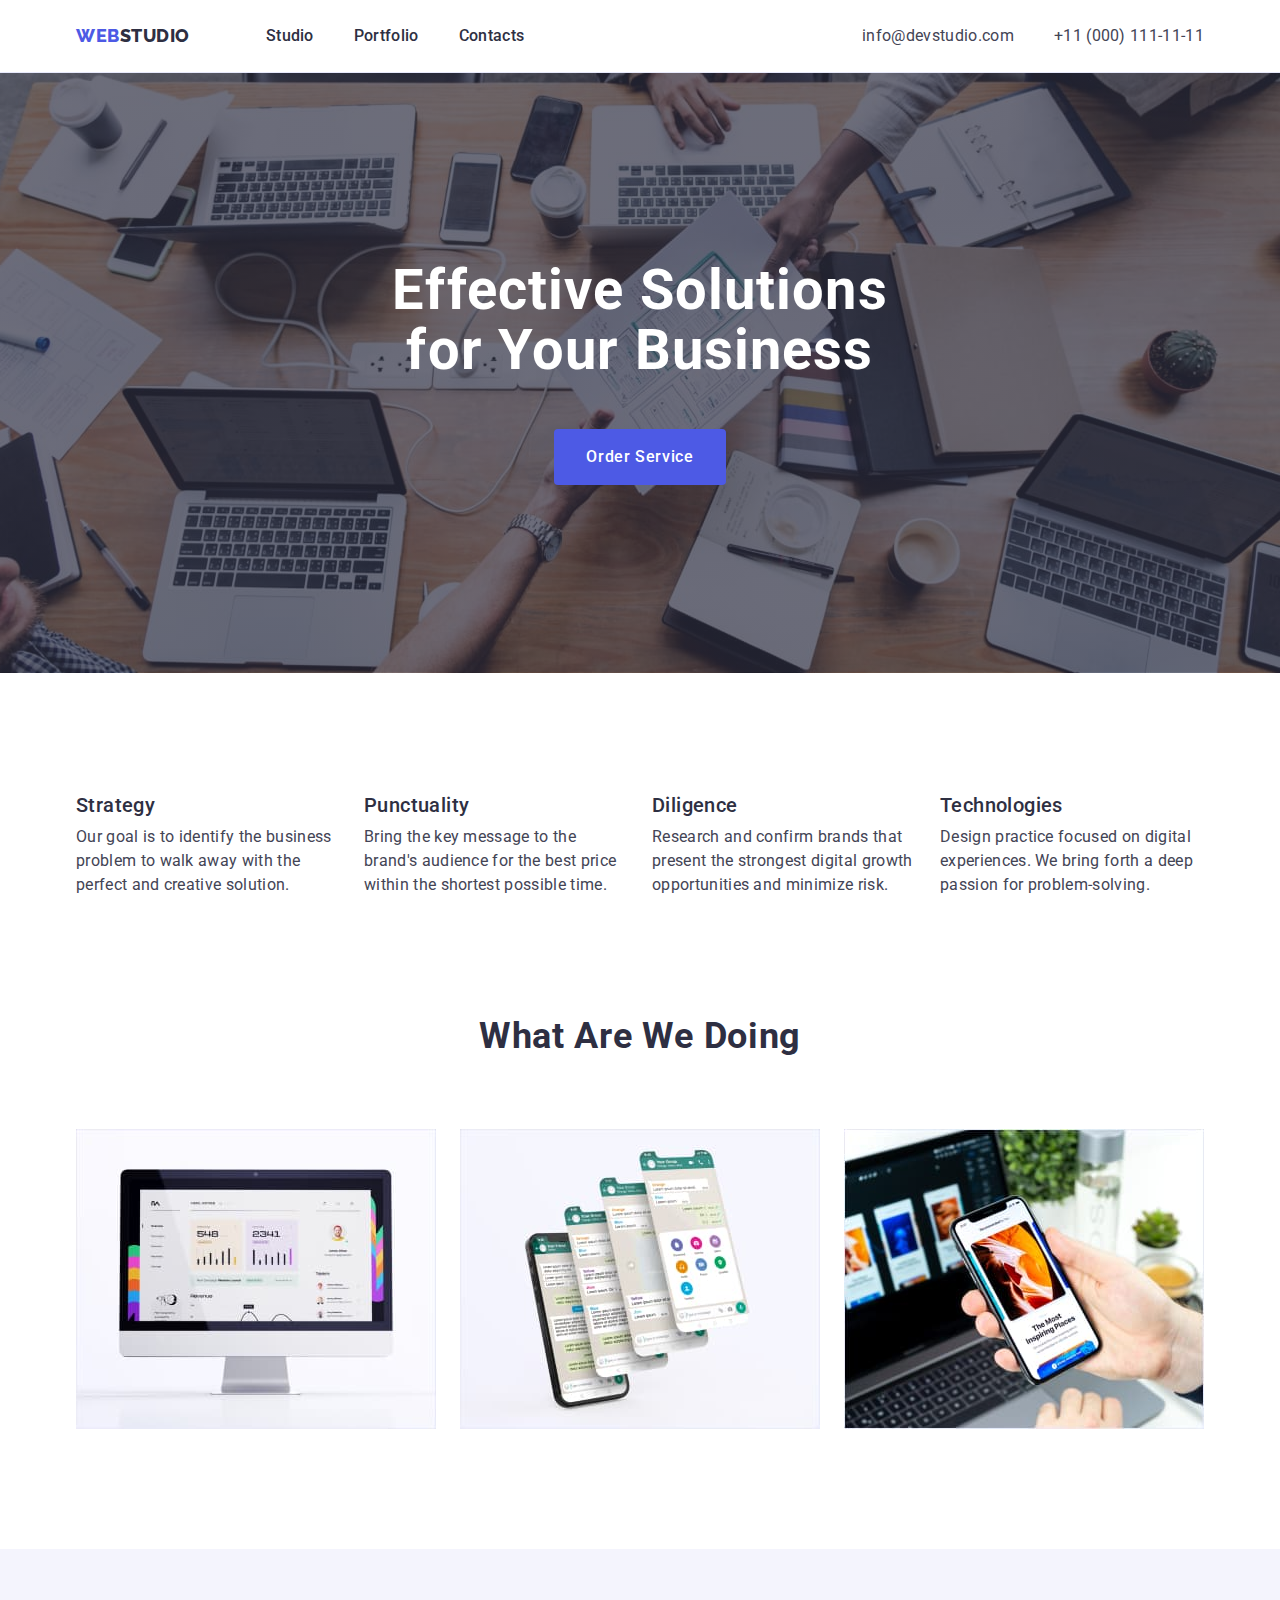
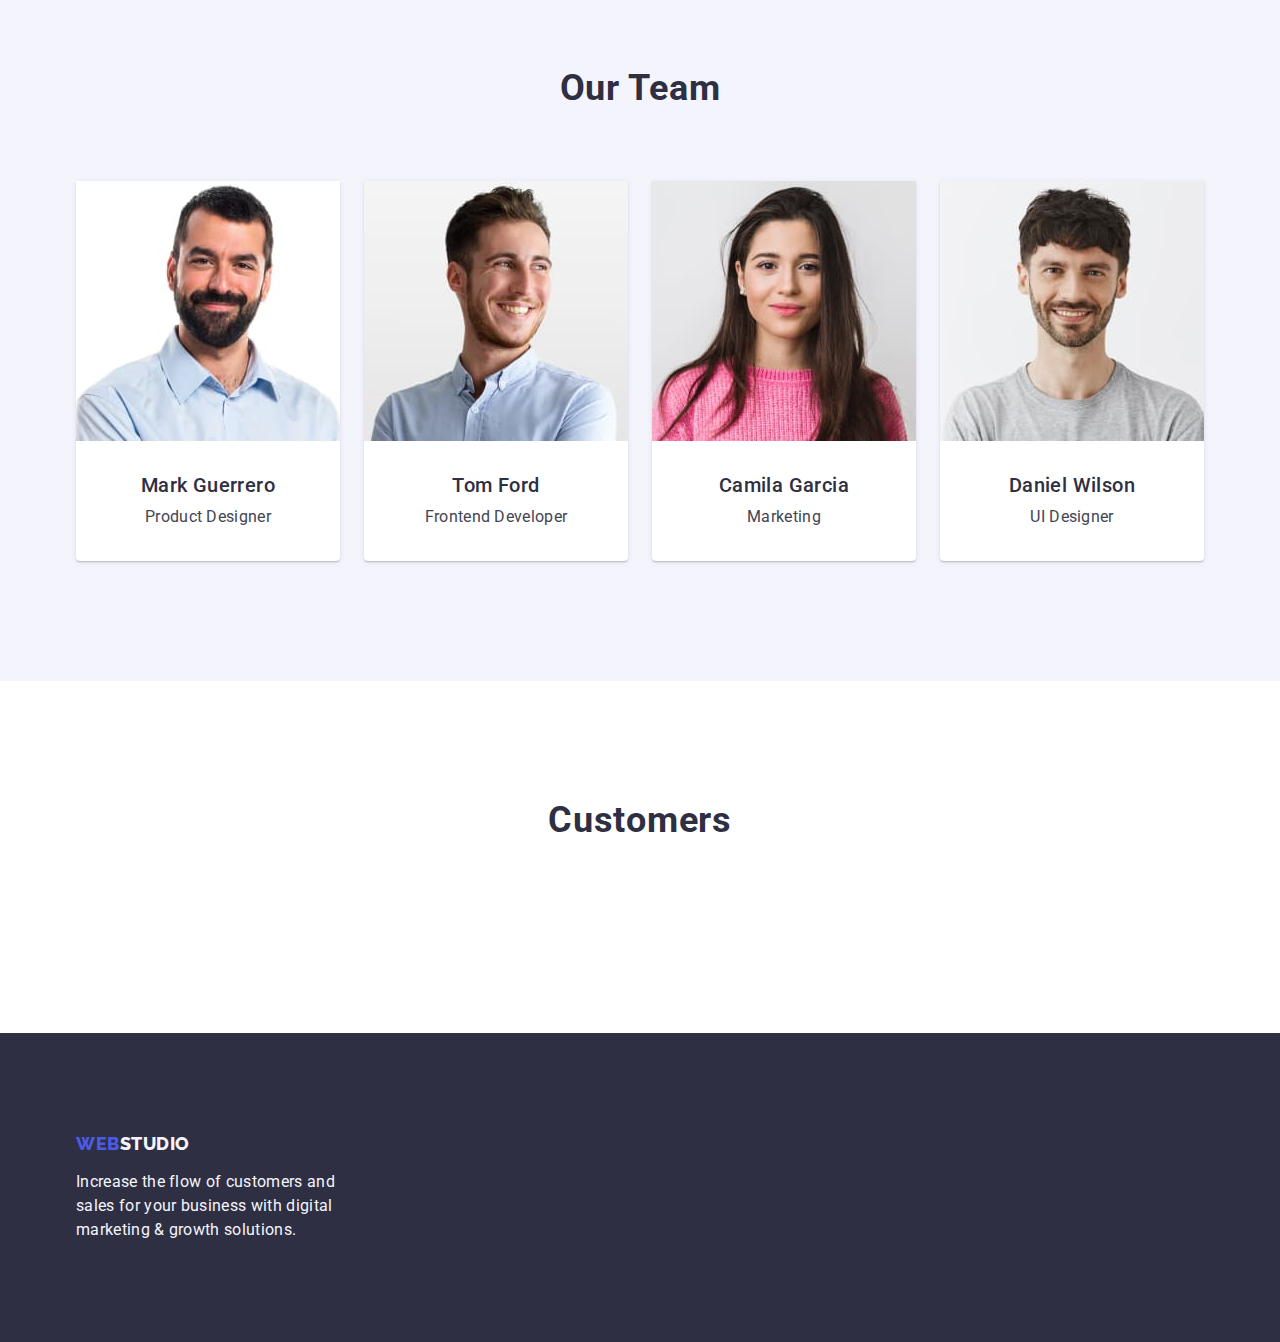
==== index.html @ a2b7fb0c "first-try" ====
<!DOCTYPE html>
<html lang="en">
  <head>
    <meta charset="UTF-8" />
    <meta http-equiv="X-UA-Compatible" content="IE=edge" />
    <meta name="viewport" content="width=device-width, initial-scale=1.0" />
    <link rel="preconnect" href="https://fonts.googleapis.com" />
    <link rel="preconnect" href="https://fonts.gstatic.com" crossorigin />
    <link
      href="https://fonts.googleapis.com/css2?family=Raleway:wght@800&family=Roboto:wght@400;500;700;900&display=swap"
      rel="stylesheet"
    />
    <link
      rel="stylesheet"
      href="https://cdn.jsdelivr.net/npm/modern-normalize@2.0.0/modern-normalize.min.css"
    />
    <link rel="stylesheet" href="./css/styles.css" />
    <title>WebStudio</title>
  </head>
  <body class="page one">
    <!--Header section-->
    <header class="header">
      <div class="header-container container">
        <nav class="header-nav list">
          <a class="header-logo link" href="./index.html"
            >web<span class="logo-color">Studio</span></a
          >
          <ul class="header-list list">
            <li class="header-item">
              <a class="header-link link" href="./index.html">Studio</a>
            </li>
            <li class="header-item">
              <a class="header-link link" href="./portfolio.html">Portfolio</a>
            </li>
            <li class="header-item">
              <a class="header-link link" href="">Contacts</a>
            </li>
          </ul>
        </nav>
        <address class="header-address">
          <ul class="header-address-list list">
            <li class="header-address-item list">
              <a
                class="header-address-link link"
                href="mailto:info@devstudio.com"
                >info@devstudio.com</a
              >
            </li>
            <li class="header-address-item">
              <a class="header-address-link link" href="tel:+110001111111"
                >+11 (000) 111-11-11</a
              >
            </li>
          </ul>
        </address>
      </div>
    </header>
    <!--Main section-->
    <main class="main first">
      <!--Hero section-->
      <section class="section hero">
        <div class="container">
          <h1 class="hero-title">Effective Solutions for Your Business</h1>
          <button class="hero-btn" type="button">Order Service</button>
        </div>
      </section>
      <!--Benefits-->
      <section class="section benefits list">
        <div class="container">
          <h2 class="benefits-title visually-hidden">Benefits</h2>
          <ul class="benefits-list list">
            <li class="benefits-list-item">
              <h3 class="benefits-item-title">Strategy</h3>
              <p class="benefits-text">
                Our goal is to identify the business problem to walk away with
                the perfect and creative solution.
              </p>
            </li>
            <li class="benefits-list-item">
              <h3 class="benefits-item-title">Punctuality</h3>
              <p class="benefits-text">
                Bring the key message to the brand's audience for the best price
                within the shortest possible time.
              </p>
            </li>
            <li class="benefits-list-item">
              <h3 class="benefits-item-title">Diligence</h3>
              <p class="benefits-text">
                Research and confirm brands that present the strongest digital
                growth opportunities and minimize risk.
              </p>
            </li>
            <li class="benefits-list-item">
              <h3 class="benefits-item-title">Technologies</h3>
              <p class="benefits-text">
                Design practice focused on digital experiences. We bring forth a
                deep passion for problem-solving.
              </p>
            </li>
          </ul>
        </div>
      </section>
      <!--What are we doing-->
      <section class="section what-we-do">
        <div class="what-we-do-container container">
          <h2 class="what-we-do-title">What are we doing</h2>
          <ul class="what-we-do-list list">
            <li class="what-we-do-list-item">
              <img
                src="./images/what1.jpg"
                alt="computer-web-design"
                width="360"
                height="300"
              />
            </li>
            <li class="what-we-do-list-item">
              <img
                src="./images/what2.jpg"
                alt="mobile-web-design"
                width="360"
                height="300"
              />
            </li>
            <li class="what-we-do-list-item">
              <img
                src="./images/what3.jpg"
                alt="multiple-devices-design"
                width="360"
                height="300"
              />
            </li>
          </ul>
        </div>
      </section>
      <!--Our team-->
      <section class="section team">
        <div class="container">
          <h2 class="team-title">Our Team</h2>
          <ul class="team-list list">
            <li class="team-list-item">
              <img
                src="./images/mark.jpg"
                width="264"
                height="260"
                alt="mark-guerrero-photo"
              />
              <div class="team-member">
                <h3 class="team-list-title">Mark Guerrero</h3>
                <p class="team-text">Product Designer</p>
              </div>
            </li>
            <li class="team-list-item">
              <img
                src="./images/tom.jpg"
                width="264"
                height="260"
                alt="tom-ford-photo"
              />
              <div class="team-member">
                <h3 class="team-list-title">Tom Ford</h3>
                <p class="team-text">Frontend Developer</p>
              </div>
            </li>
            <li class="team-list-item">
              <img
                src="./images/camila.jpg"
                width="264"
                height="260"
                alt="camila-garcia-photo"
              />
              <div class="team-member">
                <h3 class="team-list-title">Camila Garcia</h3>
                <p class="team-text">Marketing</p>
              </div>
            </li>
            <li class="team-list-item">
              <img
                src="./images/daniel.jpg"
                width="264"
                height="260"
                alt="daniel-wilson-photo"
              />
              <div class="team-member">
                <h3 class="team-list-title">Daniel Wilson</h3>
                <p class="team-text">UI Designer</p>
              </div>
            </li>
          </ul>
        </div>
      </section>
      <!--Customers-->
      <section class="section customers">
        <div class="container">
          <h2 class="customers-title">Customers</h2>
          <ul class="customers-list list">
            <li></li>
            <li></li>
            <li></li>
            <li></li>
            <li></li>
            <li></li>
          </ul>
        </div>
      </section>
    </main>
    <!--Footer section-->
    <footer class="footer">
      <div class="container">
        <a class="footer-logo link" href="./index.html"
          >web<span class="logo-foot">Studio</span></a
        >
        <p class="footer-text">
          Increase the flow of customers and sales for your business with
          digital marketing & growth solutions.
        </p>
      </div>
    </footer>
  </body>
</html>
---- css/styles.css ----
:root {
    --primary-brand: #4D5AE5;
    --pressed-state: #404BBF;
    --dark: #2E2F42;
    --success: #31D0AA;
    --text: #434455;
    --subtle-text: #8E8F99;
    --accent: #E7E9FC;
    --light: #F4F4FD;
    --modal-overlay: #2E2F42;
    --hero-background: #2E2F42;
    --white-background: #FFFFFF;
    --modal-background: #fcfcfc;
}

/**
  |============================
  | Reset
  |============================
*/
h1,h2,h3,h4,h5,h6,p {
    margin: 0;
}
ul {
    margin: 0;
    padding: 0;
}

/**
  |============================
  | Common styles
  |============================
*/
body {
    font-family: 'Roboto', sans-serif;
    color: var(--text);
    line-height: 1.5;
    background-color: var(--white-background);
}
.container {
    width: 1158px;
    margin: 0 auto;
    padding: 0 15px;
}

img {
    display: block;
    max-width: 100%;
    height: auto;
}

.visually-hidden {
position: absolute;
width: 1px;
height: 1px;
margin: -1px;
border: 0;
padding: 0;

white-space: nowrap;
clip-path: inset(100%);
clip: rect(0 0 0 0);
overflow: hidden;
}

/**
  |============================
  | Header styles
  |============================
*/

.header {
    border-bottom: 1px solid var(--accent);
}

.header-container {
    display: flex;
    align-items: center;
    justify-content: space-between;
}

.header-nav {
    display: flex;
    align-items: center;
}

.header-logo {
    font-family: 'Raleway', sans-serif;
    text-transform: uppercase;
    color: var(--primary-brand);
    font-weight: 800;
    font-size: 18px;
    line-height: 1.17;
    letter-spacing: 0.03em;
    margin-right: 76px;
}
.logo-color {
    color: var(--dark);
}
.link {
    text-decoration: none;
}

.list {
    list-style: none;
}
.header-list {
    display: flex;
    align-items: center;
    gap: 40px
;
}

.header-item {}

.header-link {
    font-weight: 500;
    color: var(--dark);
    font-size: 16px;
    line-height: 1.5;
    letter-spacing: 0.02em;
    padding: 24px 0;
    display: block;
}

.header-link:hover {
color: var(--pressed-state);
}
.header-link:focus {
color: var(--pressed-state);
}


.header-address {
    font-style: normal;
    letter-spacing: 0.02em;
}

.header-address-list {
    display: flex;
    align-items: center;
    gap: 40px;
}

.header-address-link {
    color: var(--text);
}
.header-address-link:hover {
    color: var(--pressed-state);
}
.header-address-link:focus {
    color: var(--pressed-state);
}

/**
  |============================
  | Hero styles
  |============================
*/

.hero {
    padding-top: 188px;
    padding-bottom: 188px;
    background-image: linear-gradient(rgba(46, 47, 66, 0.70), rgba(46, 47, 66, 0.70)), url(../images/main-bg.jpg);
    max-width: 1440px;
    background-repeat: no-repeat;
    background-position: 50% 50%;
    background-size: cover;
    margin: 0 auto;
}

.hero-title {
    color: var(--white-background);
    font-size: 56px;
    line-height: 1.07;
    text-align: center;
    letter-spacing: 0.02em;
    width: 496px;
    margin: auto;
    margin-bottom: 48px;
    max-width: 496px;
}

.hero-btn {
    color: var(--white-background);
    background-color: var(--primary-brand);
    cursor: pointer;
    font-weight: 500;
    line-height: 1.5;
    letter-spacing: 0.04em;
    padding: 16px 32px;
    border-radius: 4px;
    display: block;
    margin: 0 auto;
    border: none;
    min-width: 169px;
}

.hero-btn:hover, .hero-btn:focus {
    background-color: var(--pressed-state);
}

/**
  |============================
  | Benefits styles
  |============================
*/
.section {}

.benefits {
    padding-top: 120px;
    padding-bottom: 120px;
}

.benefits-title {
    line-height: 1.2;
    letter-spacing: 0.02em;
    color: var(--dark);
}

.benefits-list {
    display: flex;
    justify-content: space-between;
    gap: 24px;
}

.benefits-list-item {
    width: 264px;
}

.benefits-item-title {
    font-weight: 500;
    font-size: 20px;
    line-height: 1.2;
    letter-spacing: 0.02em;
    color: var(--dark);
    margin-bottom: 8px;
}
.benefits-text {
    letter-spacing: 0.02em;
    width: 264px;
}

/**
  |============================
  | What we do styles
  |============================
*/
.section.what-we-do {
padding-bottom: 120px;
}

.what-we-do {}

.what-we-do-title {
    font-size: 36px;
    line-height: 1.11;
    text-align: center;
    letter-spacing: 0.02em;
    text-transform: capitalize;
    color: var(--dark);
    margin-bottom: 72px;
}
.what-we-do-container {}

.what-we-do-list {
    display: flex;
    justify-content: space-between;
    gap: 24px;
}

.what-we-do-list-item {}

/**
  |============================
  | Our team styles
  |============================
*/
.section.team {
padding-top: 120px;
padding-bottom: 120px;
}

.team {
background-color: var(--light);
}


.team-title {
    font-size: 36px;
    line-height: 1.11;
    text-align: center;
    letter-spacing: 0.02em;
    text-transform: capitalize;
    color: var(--dark);
    margin-bottom: 72px;
}

.team-list {
    display: flex;
    gap: 24px;
}

.team-list-item {
    background-color: var(--white-background);
    flex-basis: calc((100% - 3 * 24px) / 4);
    border-radius: 0px 0px 4px 4px;
    box-shadow: 0px 2px 1px 0px rgba(46, 47, 66, 0.08), 0px 1px 1px 0px rgba(46, 47, 66, 0.16), 0px 1px 6px 0px rgba(46, 47, 66, 0.08);
}

.team-list-title {
    font-weight: 500;
    font-size: 20px;
    line-height: 1.2;
    letter-spacing: 0.02em;
    color: var(--dark);
    text-align: center;
    margin-bottom: 8px;
}

.team-text {
    font-size: 16px;
    letter-spacing: 0.02em;
    text-align: center;
}

.team-member {
    padding: 32px 16px;
}

/**
  |============================
  | Customers styles
  |============================
*/

.customers-title {
    font-size: 36px;
    line-height: 1.11;
    text-align: center;
    letter-spacing: 0.02em;
    text-transform: capitalize;
    color: var(--dark);
    margin-bottom: 72px;
}

.section.customers {
    padding-top: 120px;
    padding-bottom: 120px;
}

/**
  |============================
  | Portfolio styles
  |============================
*/

.portfolio.section {
    padding-top: 96px;
    padding-bottom: 120px;
}

.section {}

.portfolio-title {}

.portfolio-list-btn {
    display: flex;
    margin: 0 auto;
    justify-content: center;
    gap: 24px;
    margin-bottom: 72px;
}

.portfolio-btn {
    font-family: "Roboto", sans-serif;
    color: var(--primary-brand);
    background-color: var(--light);
    border: 1px solid var(--accent);
    cursor: pointer;
    font-size: 16px;
    font-weight: 500;
    line-height: 1.5;
    letter-spacing: 0.04em;
    border-radius: 4px;
    padding: 12px 24px;
}


.portfolio-btn:hover {
        background-color: var(--pressed-state);
        color: var(--white-background);
        border: 1px solid transparent;
    }

.portfolio-btn:focus {
    background-color: var(--pressed-state);
    color: var(--white-background);
    border: 1px solid transparent;
}



.portfolio-list {
    display: flex;
    flex-wrap: wrap;
    column-gap: 24px;
    row-gap: 48px;
    
}

.portfolio-list-item {}

.portfolio-list-title {
    font-weight: 500;
    font-size: 20px;
    line-height: 1.2;
    letter-spacing: 0.02em;
    color: var(--dark);
    margin-bottom: 8px;
    }

.portfolio-text {
font-size: 16px;
line-height: 1.5;
letter-spacing: 0.02em;
color: var(--text);
    }

.portfolio-description {
    padding: 32px 16px;
    border: 1px solid var(--accent);
    border-top: none;
}

/**
  |============================
  | Footer styles
  |============================
*/
.footer {
    background-color: var(--dark);
    padding: 100px 0;
}

.footer-logo {
    font-family: 'Raleway', sans-serif;
        text-transform: uppercase;
        color: var(--primary-brand);
        font-weight: 800;
        font-size: 18px;
        line-height: 1.17;
        letter-spacing: 0.03em;
        margin-bottom: 16px;
        display: inline-block;
    }
    
    .logo-foot {
        color: var(--light);
    }
    
.footer-text {
    color: var(--light);
    letter-spacing: 0.02em;
    width: 264px;
}
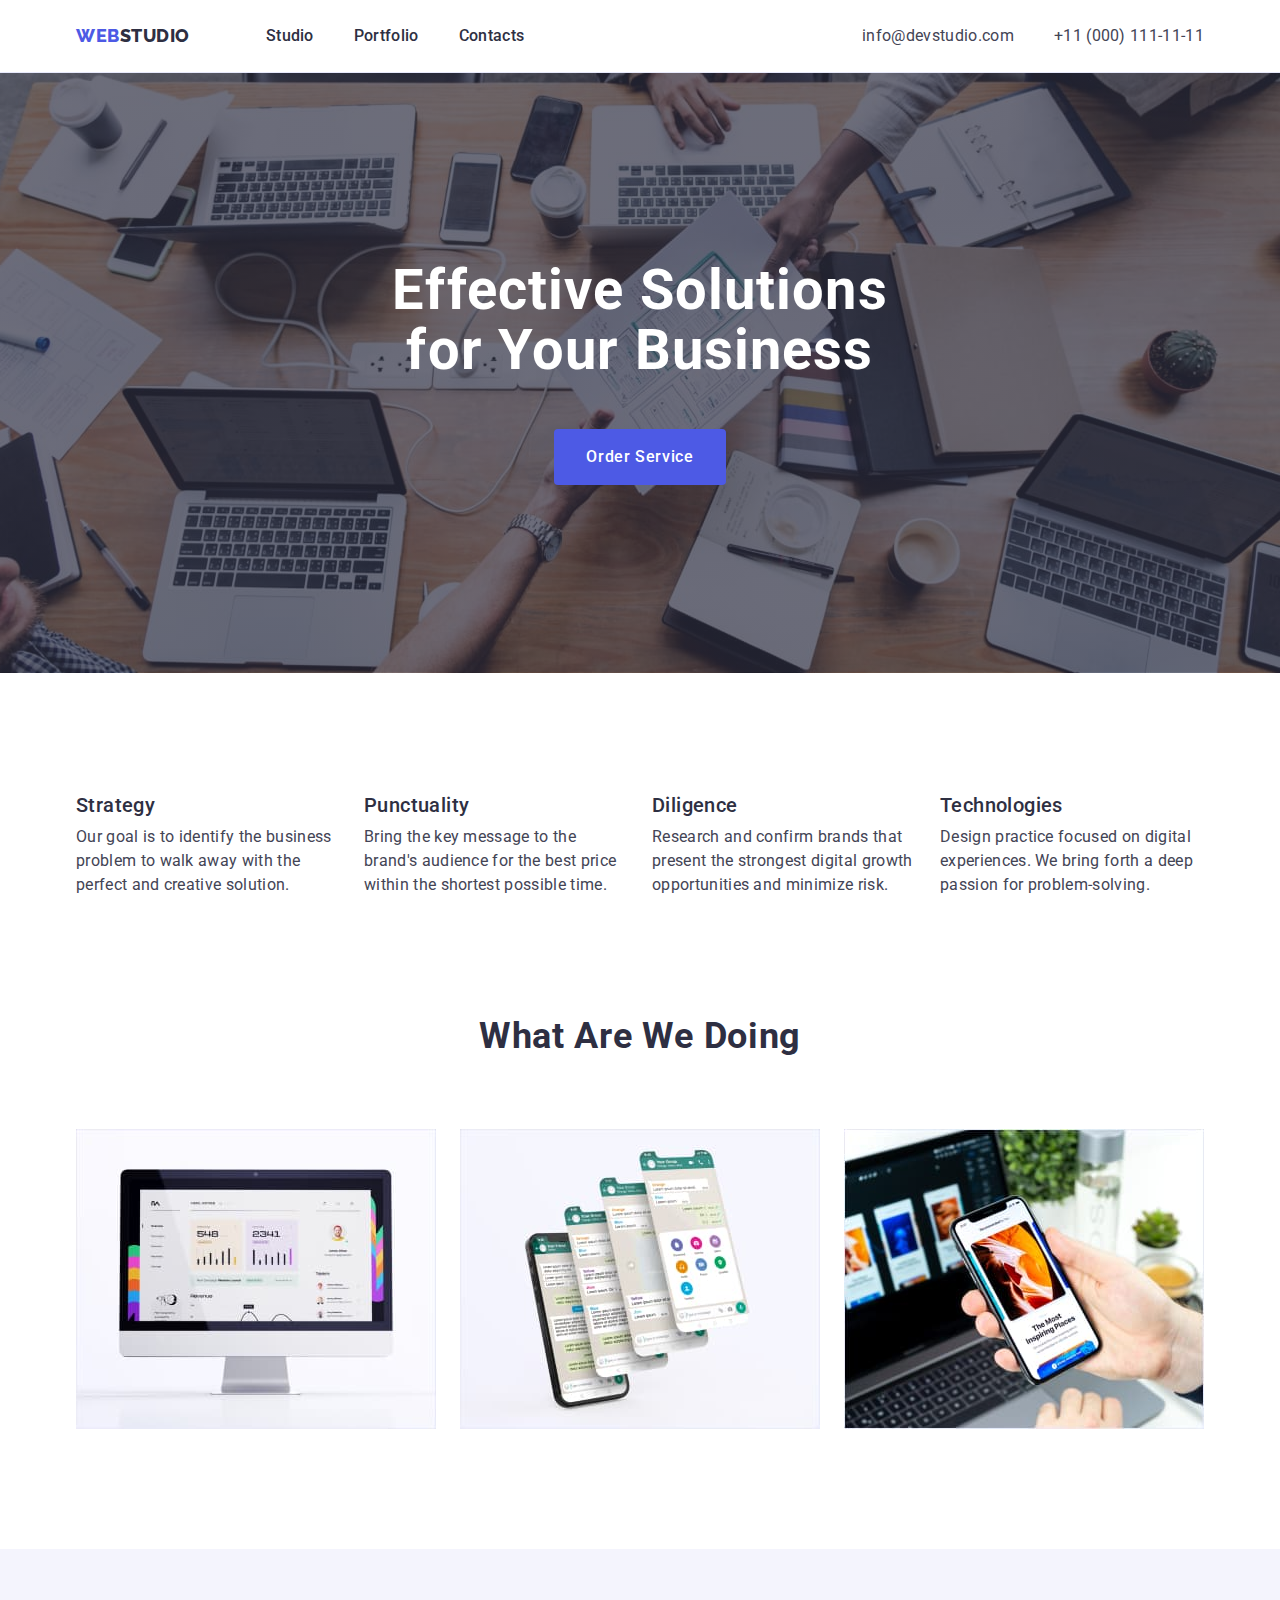
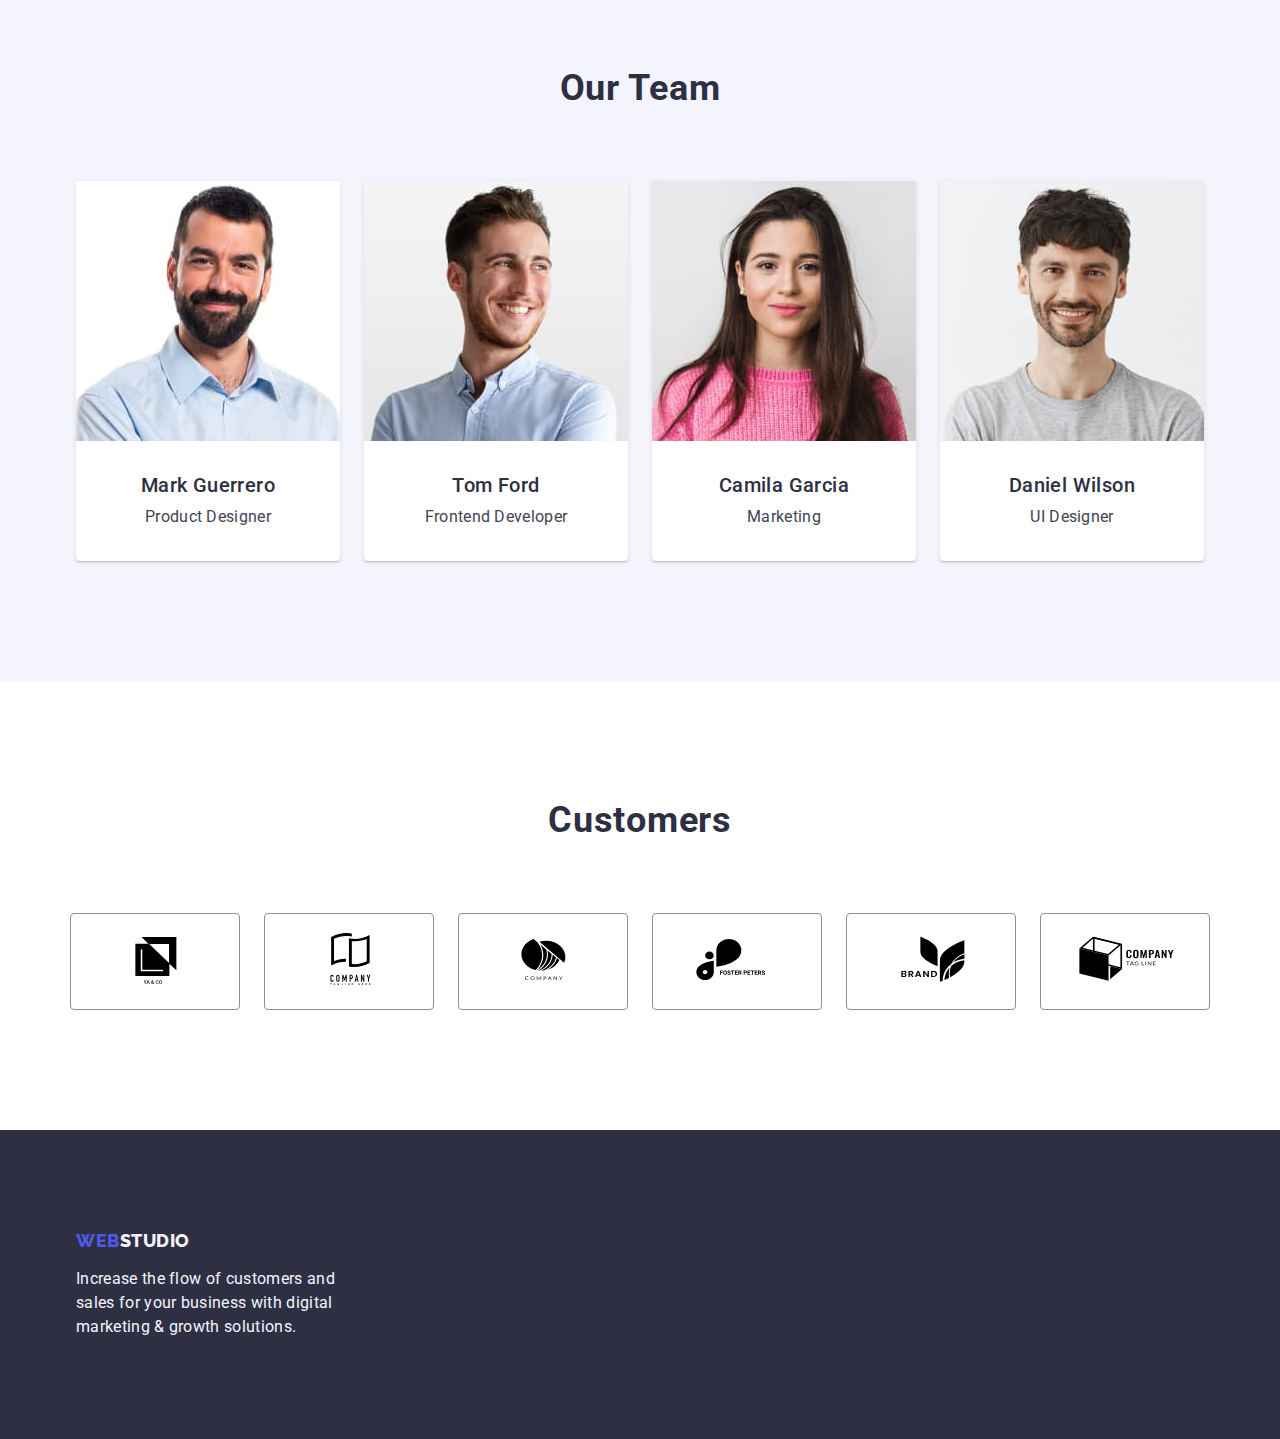
==== commit 88479514: "emmm" ====
--- a/index.html
+++ b/index.html
@@ -193,12 +193,36 @@
         <div class="container">
           <h2 class="customers-title">Customers</h2>
           <ul class="customers-list list">
-            <li></li>
-            <li></li>
-            <li></li>
-            <li></li>
-            <li></li>
-            <li></li>
+            <li class="customer-list-item">
+              <svg class="customer-list-icon" width="104" height="56">
+                <use href="../images/icons.svg#customer-1"></use>
+              </svg>
+            </li>
+            <li class="customer-list-item">
+              <svg class="customer-list-icon" width="104" height="56">
+                <use href="../images/icons.svg#customer-2"></use>
+              </svg>
+            </li>
+            <li class="customer-list-item">
+              <svg lass="customer-list-icon" width="104" height="56">
+                <use href="../images/icons.svg#customer-3"></use>
+              </svg>
+            </li>
+            <li class="customer-list-item">
+              <svg class="customer-list-icon" width="104" height="56">
+                <use href="../images/icons.svg#customer-4"></use>
+              </svg>
+            </li>
+            <li class="customer-list-item">
+              <svg class="customer-list-icon" width="104" height="56">
+                <use href="../images/icons.svg#customer-5"></use>
+              </svg>
+            </li>
+            <li class="customer-list-item">
+              <svg class="customer-list-icon" width="104" height="56">
+                <use href="../images/icons.svg#customer-6"></use>
+              </svg>
+            </li>
           </ul>
         </div>
       </section>
--- a/css/styles.css
+++ b/css/styles.css
@@ -347,6 +347,23 @@
 .section.customers {
     padding-top: 120px;
     padding-bottom: 120px;
+}
+
+.customers-list {
+    display: flex;
+    gap: 24px;
+    align-items: center;
+    justify-content: center;
+}
+
+.customer-list-item {
+padding: 16px 32px;
+border-radius: 4px;
+border: 1px solid var(--subtle-text);
+}
+
+.customer-list-icon {
+flex-shrink: 0;
 }
 
 /**
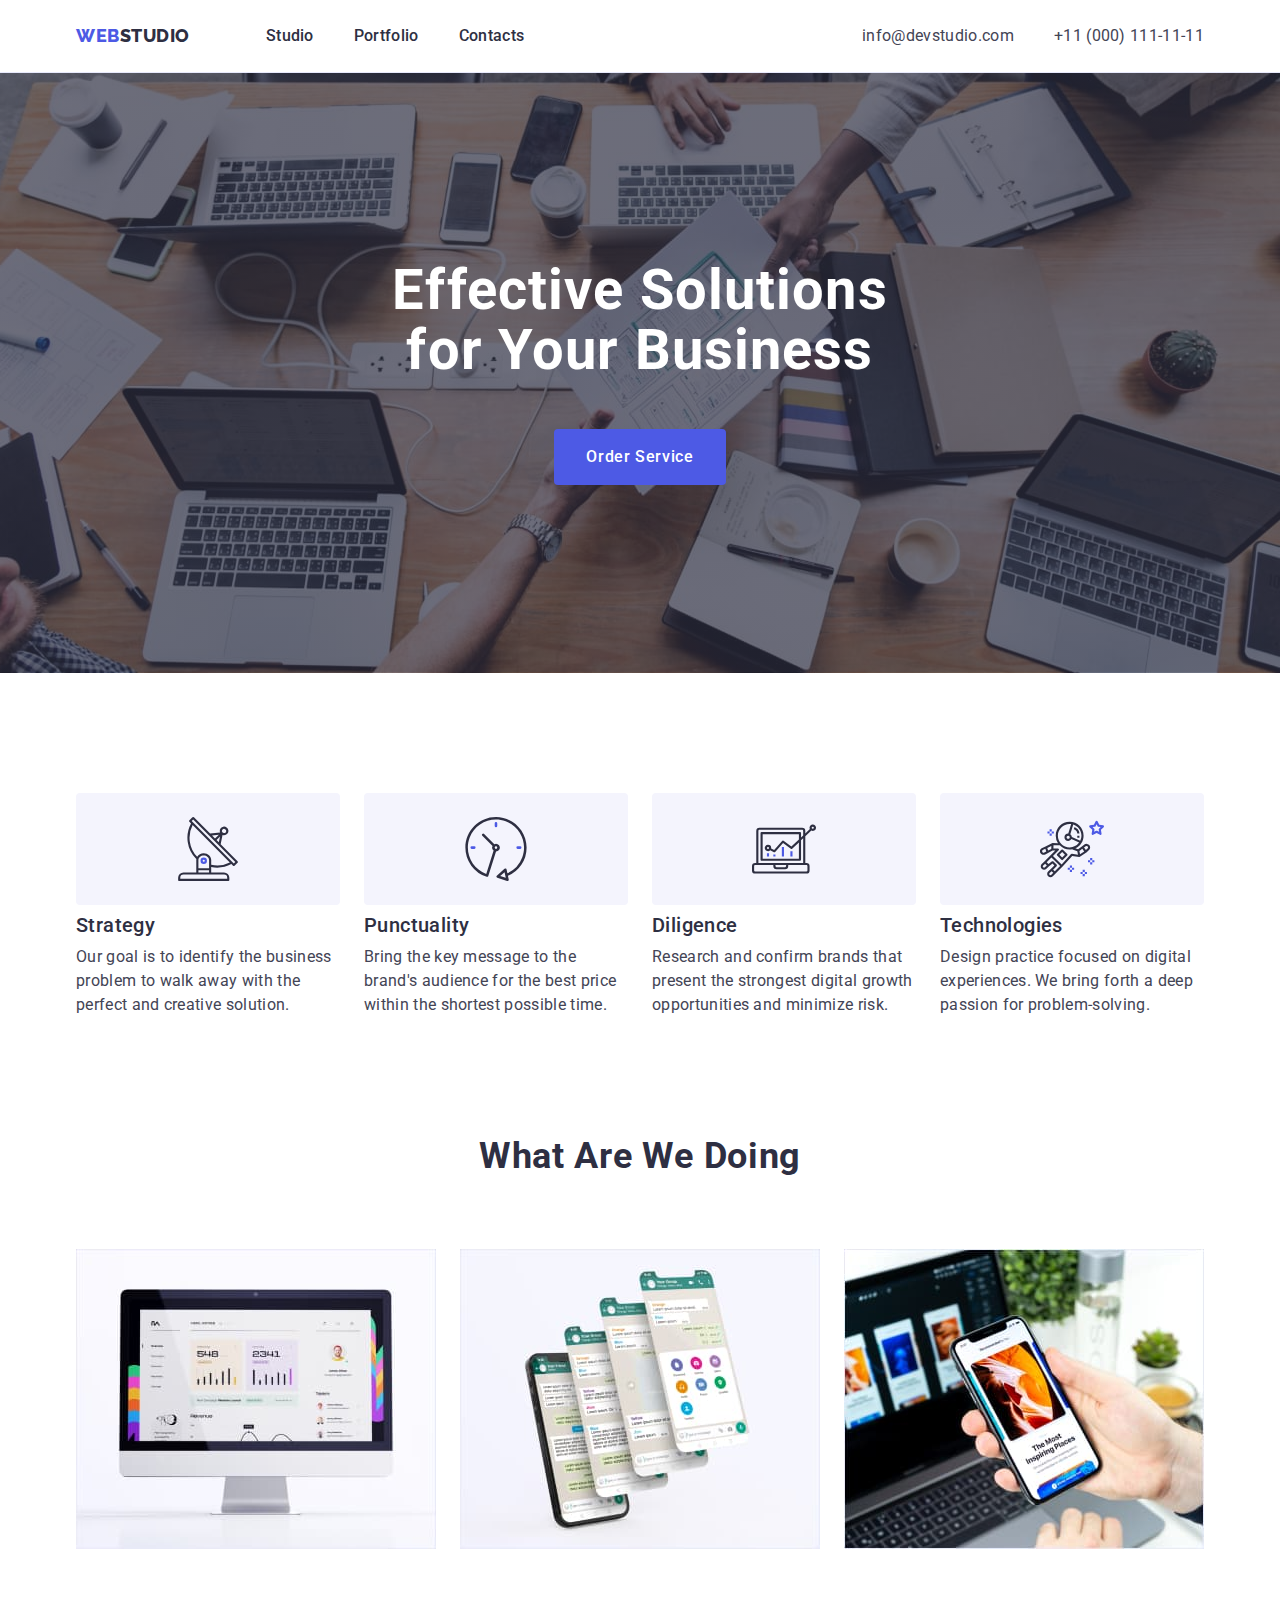
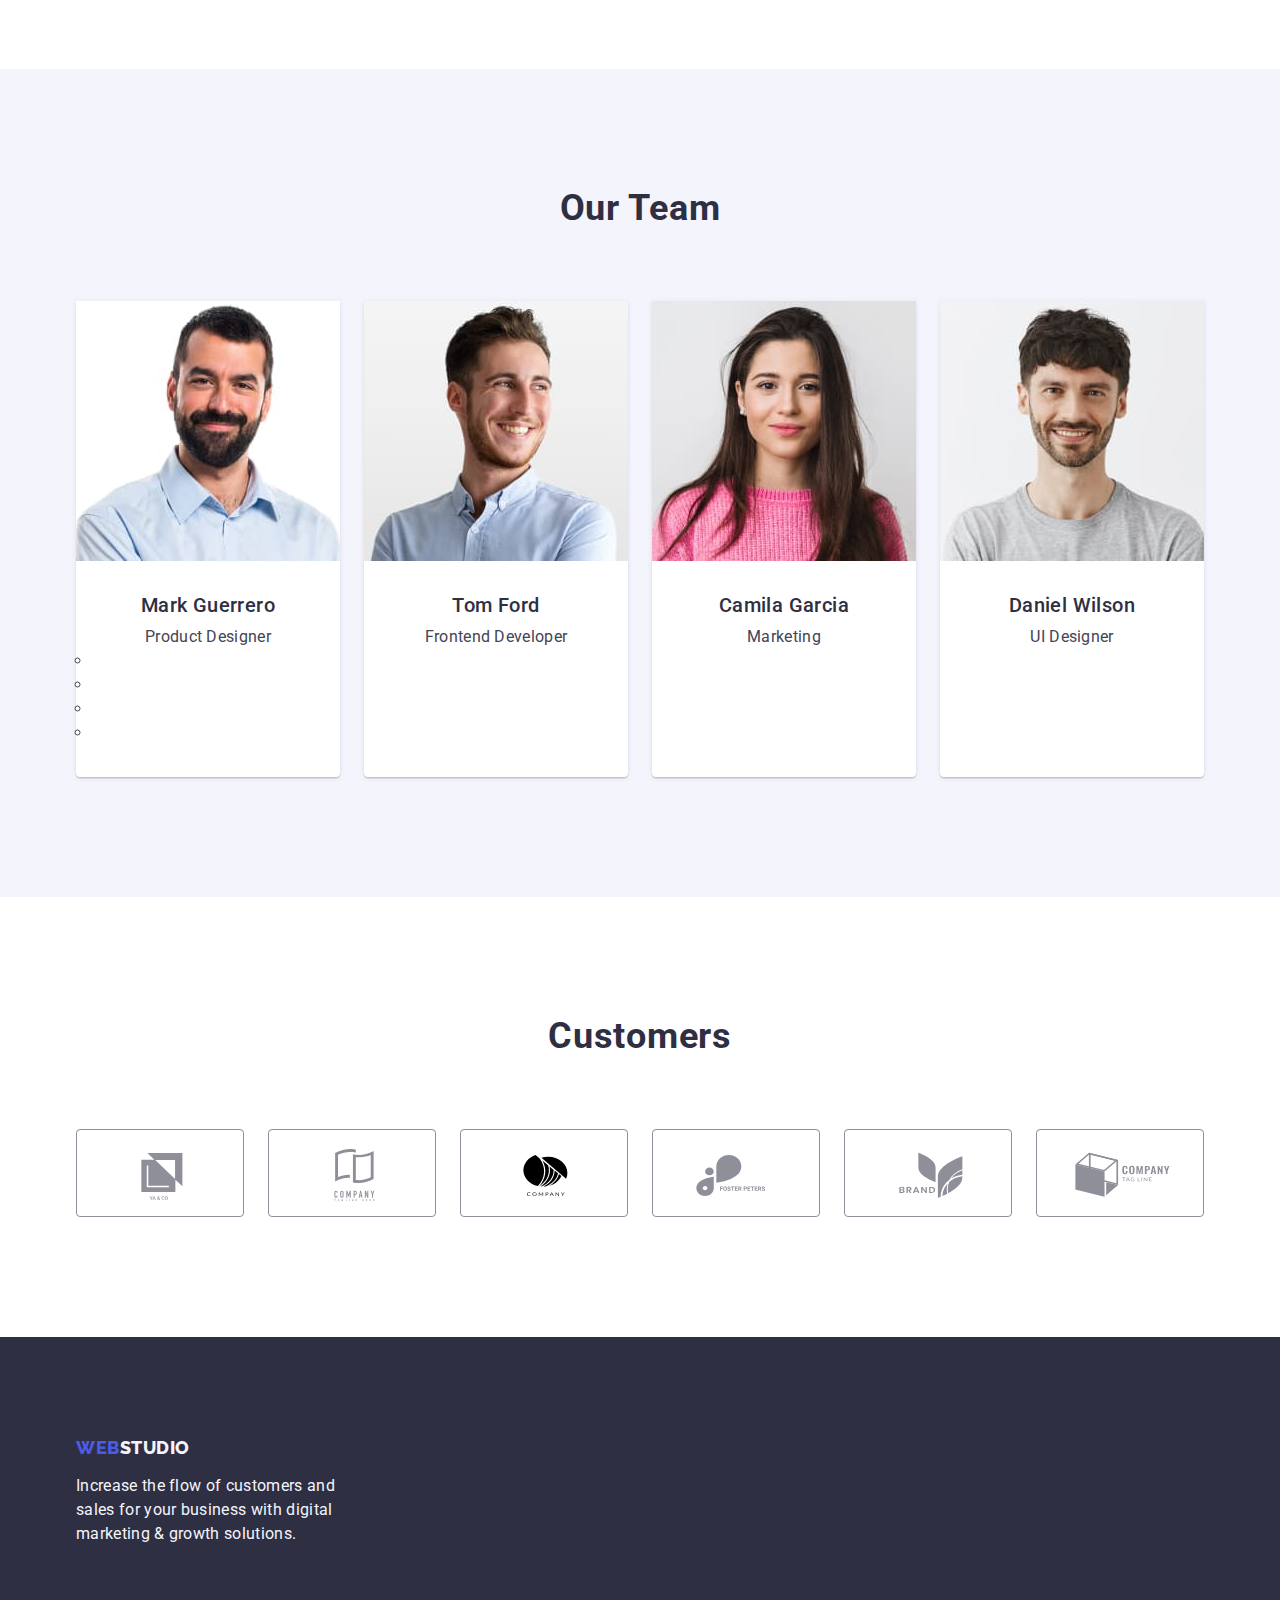
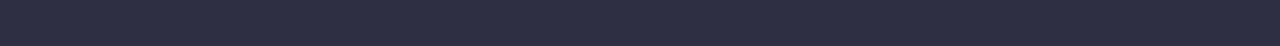
==== commit e246adda: "mtf" ====
--- a/index.html
+++ b/index.html
@@ -70,6 +70,11 @@
           <h2 class="benefits-title visually-hidden">Benefits</h2>
           <ul class="benefits-list list">
             <li class="benefits-list-item">
+              <div class="benefits-icon-box">
+                <svg class="benefits-list-icon" width="64" height="64">
+                  <use href="./images/icons.svg#benefits-1"></use>
+                </svg>
+              </div>
               <h3 class="benefits-item-title">Strategy</h3>
               <p class="benefits-text">
                 Our goal is to identify the business problem to walk away with
@@ -77,6 +82,11 @@
               </p>
             </li>
             <li class="benefits-list-item">
+              <div class="benefits-icon-box">
+                <svg class="benefits-list-icon" width="64" height="64">
+                  <use href="./images/icons.svg#benefits-2"></use>
+                </svg>
+              </div>
               <h3 class="benefits-item-title">Punctuality</h3>
               <p class="benefits-text">
                 Bring the key message to the brand's audience for the best price
@@ -84,6 +94,11 @@
               </p>
             </li>
             <li class="benefits-list-item">
+              <div class="benefits-icon-box">
+                <svg class="benefits-list-icon" width="64" height="64">
+                  <use href="./images/icons.svg#benefits-3"></use>
+                </svg>
+              </div>
               <h3 class="benefits-item-title">Diligence</h3>
               <p class="benefits-text">
                 Research and confirm brands that present the strongest digital
@@ -91,6 +106,11 @@
               </p>
             </li>
             <li class="benefits-list-item">
+              <div class="benefits-icon-box">
+                <svg class="benefits-list-icon" width="64" height="64">
+                  <use href="./images/icons.svg#benefits-4"></use>
+                </svg>
+              </div>
               <h3 class="benefits-item-title">Technologies</h3>
               <p class="benefits-text">
                 Design practice focused on digital experiences. We bring forth a
@@ -147,6 +167,12 @@
               <div class="team-member">
                 <h3 class="team-list-title">Mark Guerrero</h3>
                 <p class="team-text">Product Designer</p>
+                <ul>
+                  <li></li>
+                  <li></li>
+                  <li></li>
+                  <li></li>
+                </ul>
               </div>
             </li>
             <li class="team-list-item">
--- a/css/styles.css
+++ b/css/styles.css
@@ -228,6 +228,21 @@
     width: 264px;
 }
 
+.benefits-icon-box {
+    display: flex;
+    justify-content: center;
+    align-items: center;
+    width: 264px;
+    height: 112px;
+    border-radius: 4px;
+    background: var(--light);
+    margin-bottom: 8px;
+}
+
+.benefits-list-icon {
+
+}
+
 .benefits-item-title {
     font-weight: 500;
     font-size: 20px;
@@ -360,10 +375,12 @@
 padding: 16px 32px;
 border-radius: 4px;
 border: 1px solid var(--subtle-text);
+width: 168px;
+height: 88px;
 }
 
 .customer-list-icon {
-flex-shrink: 0;
+fill: var(--subtle-text);
 }
 
 /**
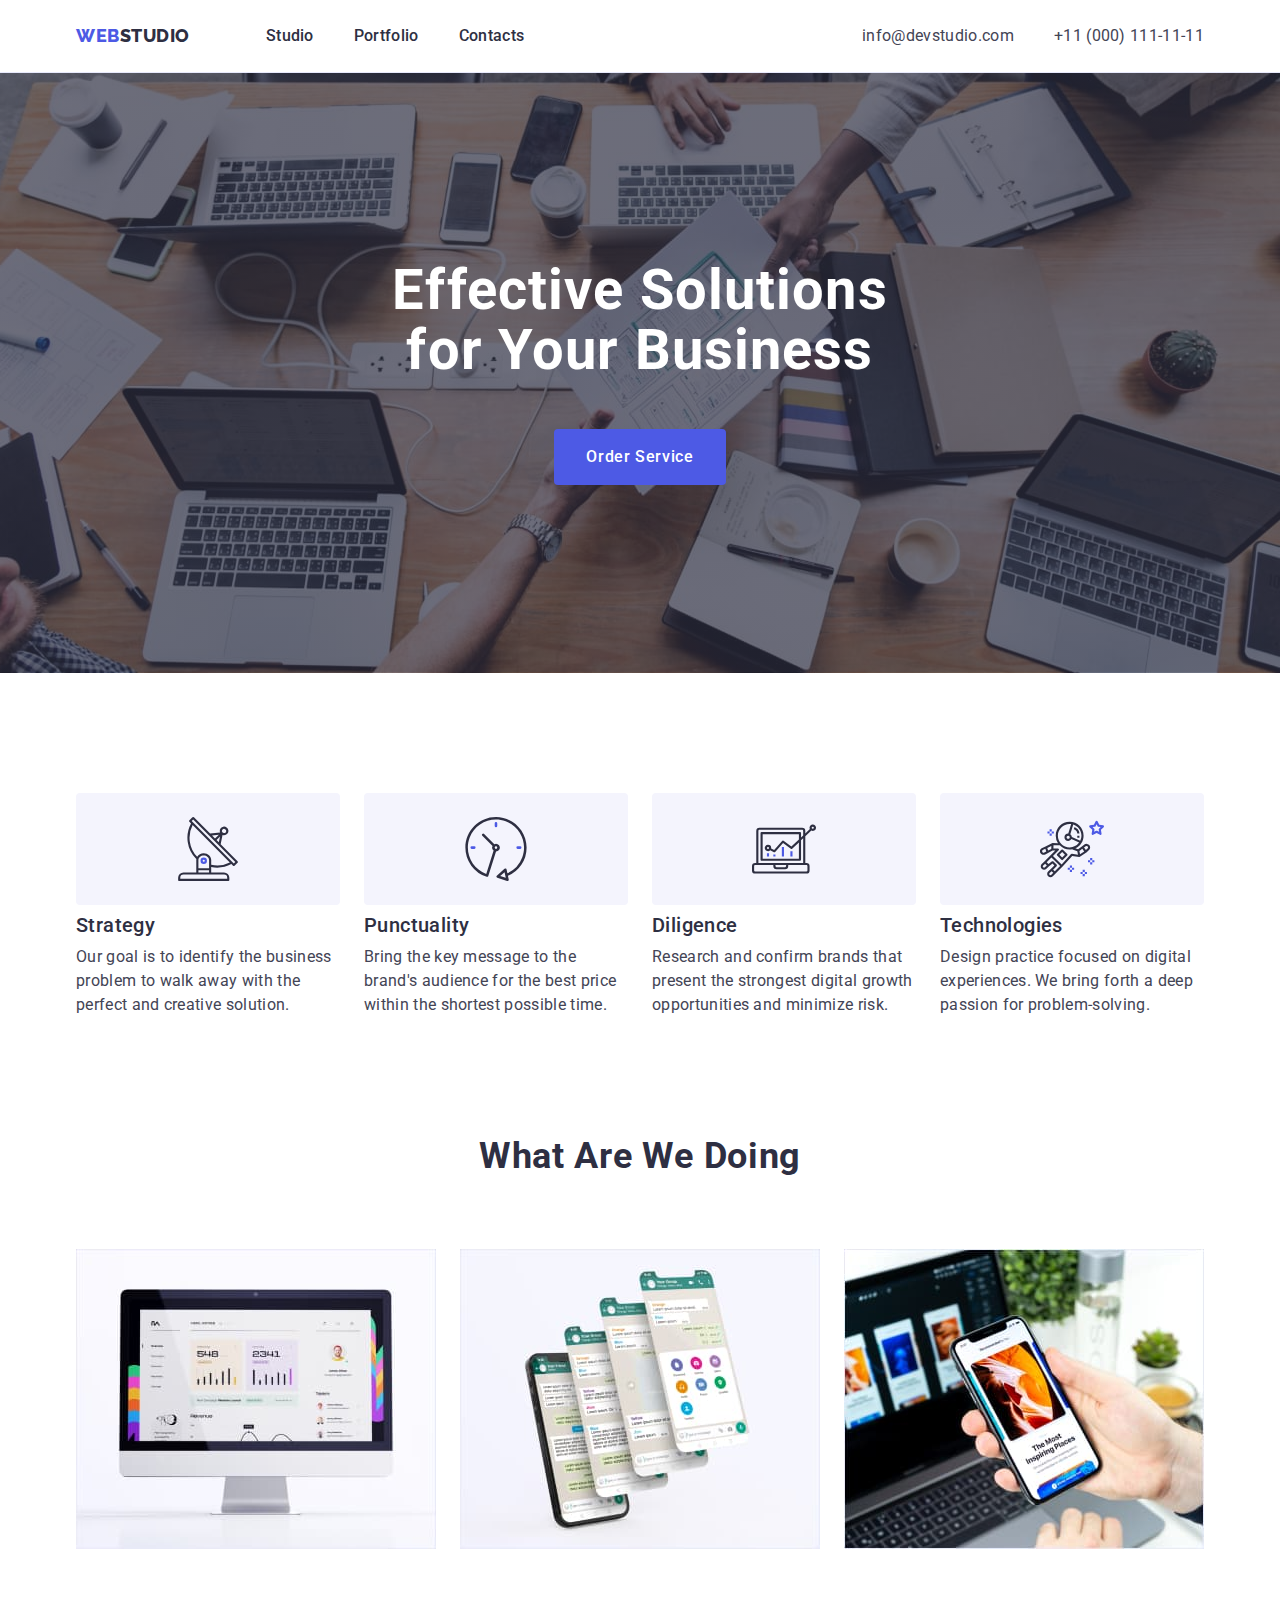
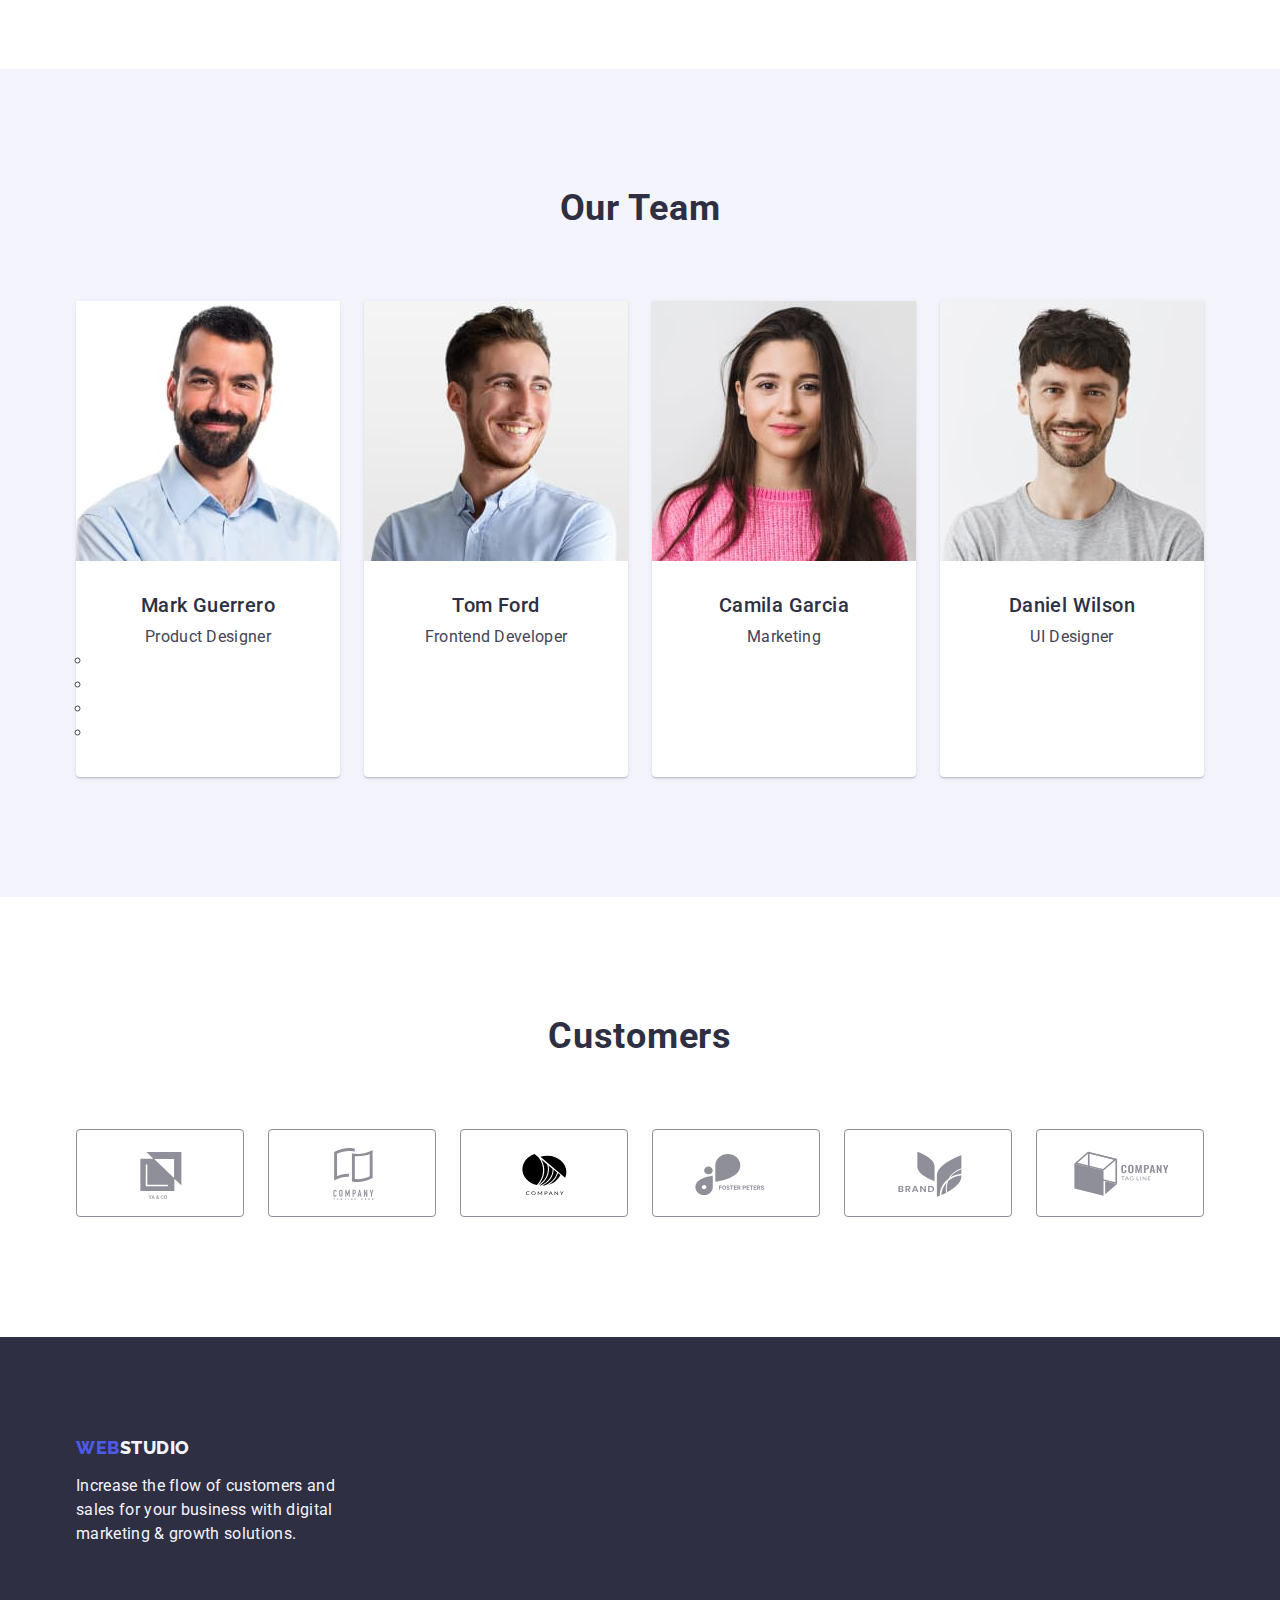
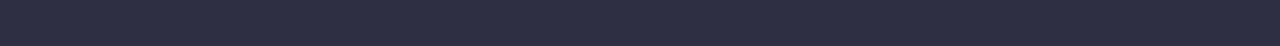
==== commit b95e3148: "wtf" ====
--- a/index.html
+++ b/index.html
@@ -167,11 +167,11 @@
               <div class="team-member">
                 <h3 class="team-list-title">Mark Guerrero</h3>
                 <p class="team-text">Product Designer</p>
-                <ul>
-                  <li></li>
-                  <li></li>
-                  <li></li>
-                  <li></li>
+                <ul class="socials-list">
+                  <li class="social-link-1"></li>
+                  <li class="social-link-2"></li>
+                  <li class="social-link-3"></li>
+                  <li class="social-link-3"></li>
                 </ul>
               </div>
             </li>
@@ -220,34 +220,46 @@
           <h2 class="customers-title">Customers</h2>
           <ul class="customers-list list">
             <li class="customer-list-item">
-              <svg class="customer-list-icon" width="104" height="56">
-                <use href="../images/icons.svg#customer-1"></use>
-              </svg>
-            </li>
-            <li class="customer-list-item">
-              <svg class="customer-list-icon" width="104" height="56">
-                <use href="../images/icons.svg#customer-2"></use>
-              </svg>
-            </li>
-            <li class="customer-list-item">
-              <svg lass="customer-list-icon" width="104" height="56">
-                <use href="../images/icons.svg#customer-3"></use>
-              </svg>
-            </li>
-            <li class="customer-list-item">
-              <svg class="customer-list-icon" width="104" height="56">
-                <use href="../images/icons.svg#customer-4"></use>
-              </svg>
-            </li>
-            <li class="customer-list-item">
-              <svg class="customer-list-icon" width="104" height="56">
-                <use href="../images/icons.svg#customer-5"></use>
-              </svg>
-            </li>
-            <li class="customer-list-item">
-              <svg class="customer-list-icon" width="104" height="56">
-                <use href="../images/icons.svg#customer-6"></use>
-              </svg>
+              <a class="customers-links" href="" aria-label="customer1">
+                <svg class="customer-list-icon" width="104" height="56">
+                  <use href="./images/icons.svg#customer-1"></use>
+                </svg>
+              </a>
+            </li>
+            <li class="customer-list-item">
+              <a class="customers-links" href="" aria-label="customer2">
+                <svg class="customer-list-icon" width="104" height="56">
+                  <use href="./images/icons.svg#customer-2"></use>
+                </svg>
+              </a>
+            </li>
+            <li class="customer-list-item">
+              <a class="customers-links" href="" aria-label="customer3">
+                <svg lass="customer-list-icon" width="104" height="56">
+                  <use href="./images/icons.svg#customer-3"></use>
+                </svg>
+              </a>
+            </li>
+            <li class="customer-list-item">
+              <a class="customers-links" href="" aria-label="customer4">
+                <svg class="customer-list-icon" width="104" height="56">
+                  <use href="./images/icons.svg#customer-4"></use>
+                </svg>
+              </a>
+            </li>
+            <li class="customer-list-item">
+              <a class="customers-links" href="" aria-label="customer5">
+                <svg class="customer-list-icon" width="104" height="56">
+                  <use href="./images/icons.svg#customer-5"></use>
+                </svg>
+              </a>
+            </li>
+            <li class="customer-list-item">
+              <a class="customers-links" href="" aria-label="customer6">
+                <svg class="customer-list-icon" width="104" height="56">
+                  <use href="./images/icons.svg#customer-6"></use>
+                </svg>
+              </a>
             </li>
           </ul>
         </div>
--- a/css/styles.css
+++ b/css/styles.css
@@ -239,9 +239,7 @@
     margin-bottom: 8px;
 }
 
-.benefits-list-icon {
-
-}
+.benefits-list-icon {}
 
 .benefits-item-title {
     font-weight: 500;
@@ -371,16 +369,26 @@
     justify-content: center;
 }
 
-.customer-list-item {
-padding: 16px 32px;
-border-radius: 4px;
-border: 1px solid var(--subtle-text);
+.customers-links {
+display: flex;
 width: 168px;
 height: 88px;
+align-items: center;
+justify-content: center;
+border: 1px solid var(--subtle-text);
+border-radius: 4px;
 }
 
 .customer-list-icon {
 fill: var(--subtle-text);
+}
+
+.customers-links:hover .customer-list-icon {
+fill: var(--pressed-state);
+}
+
+.customers-links:hover {
+    border-color: var(--pressed-state);
 }
 
 /**
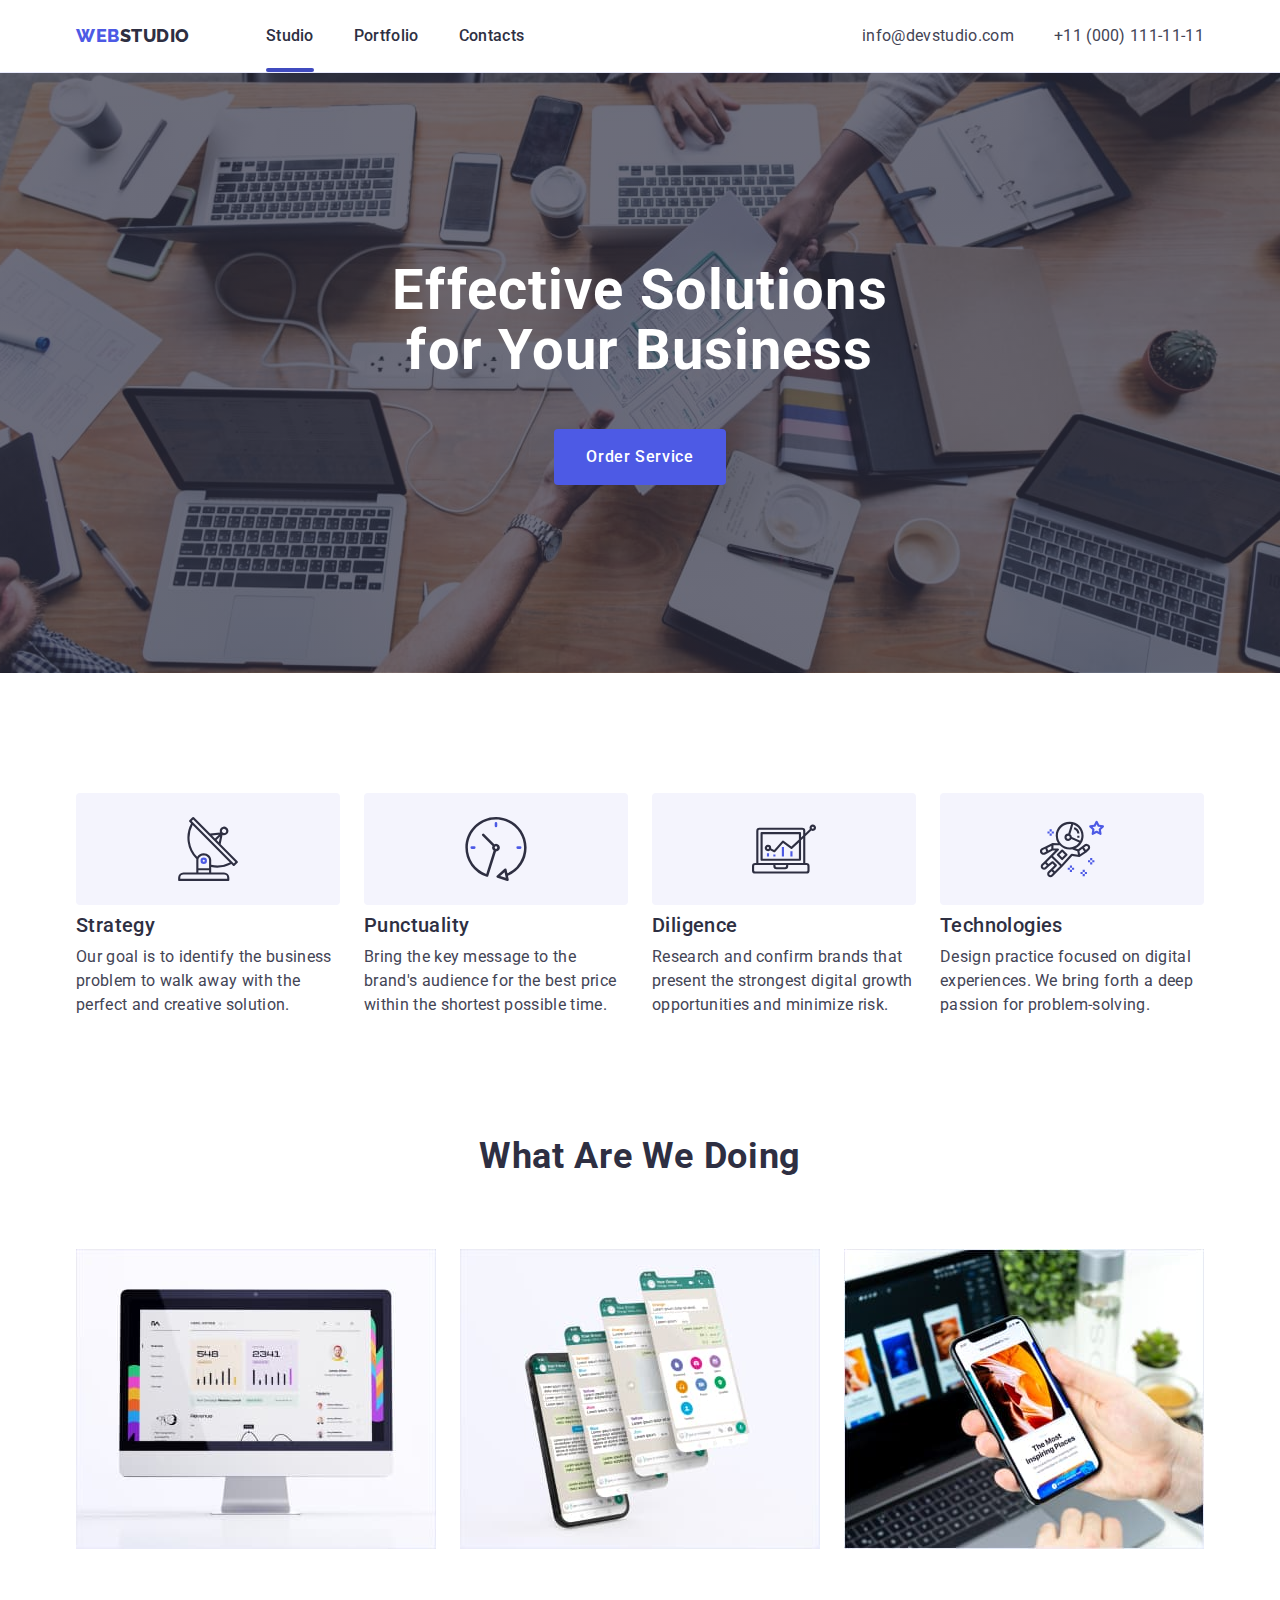
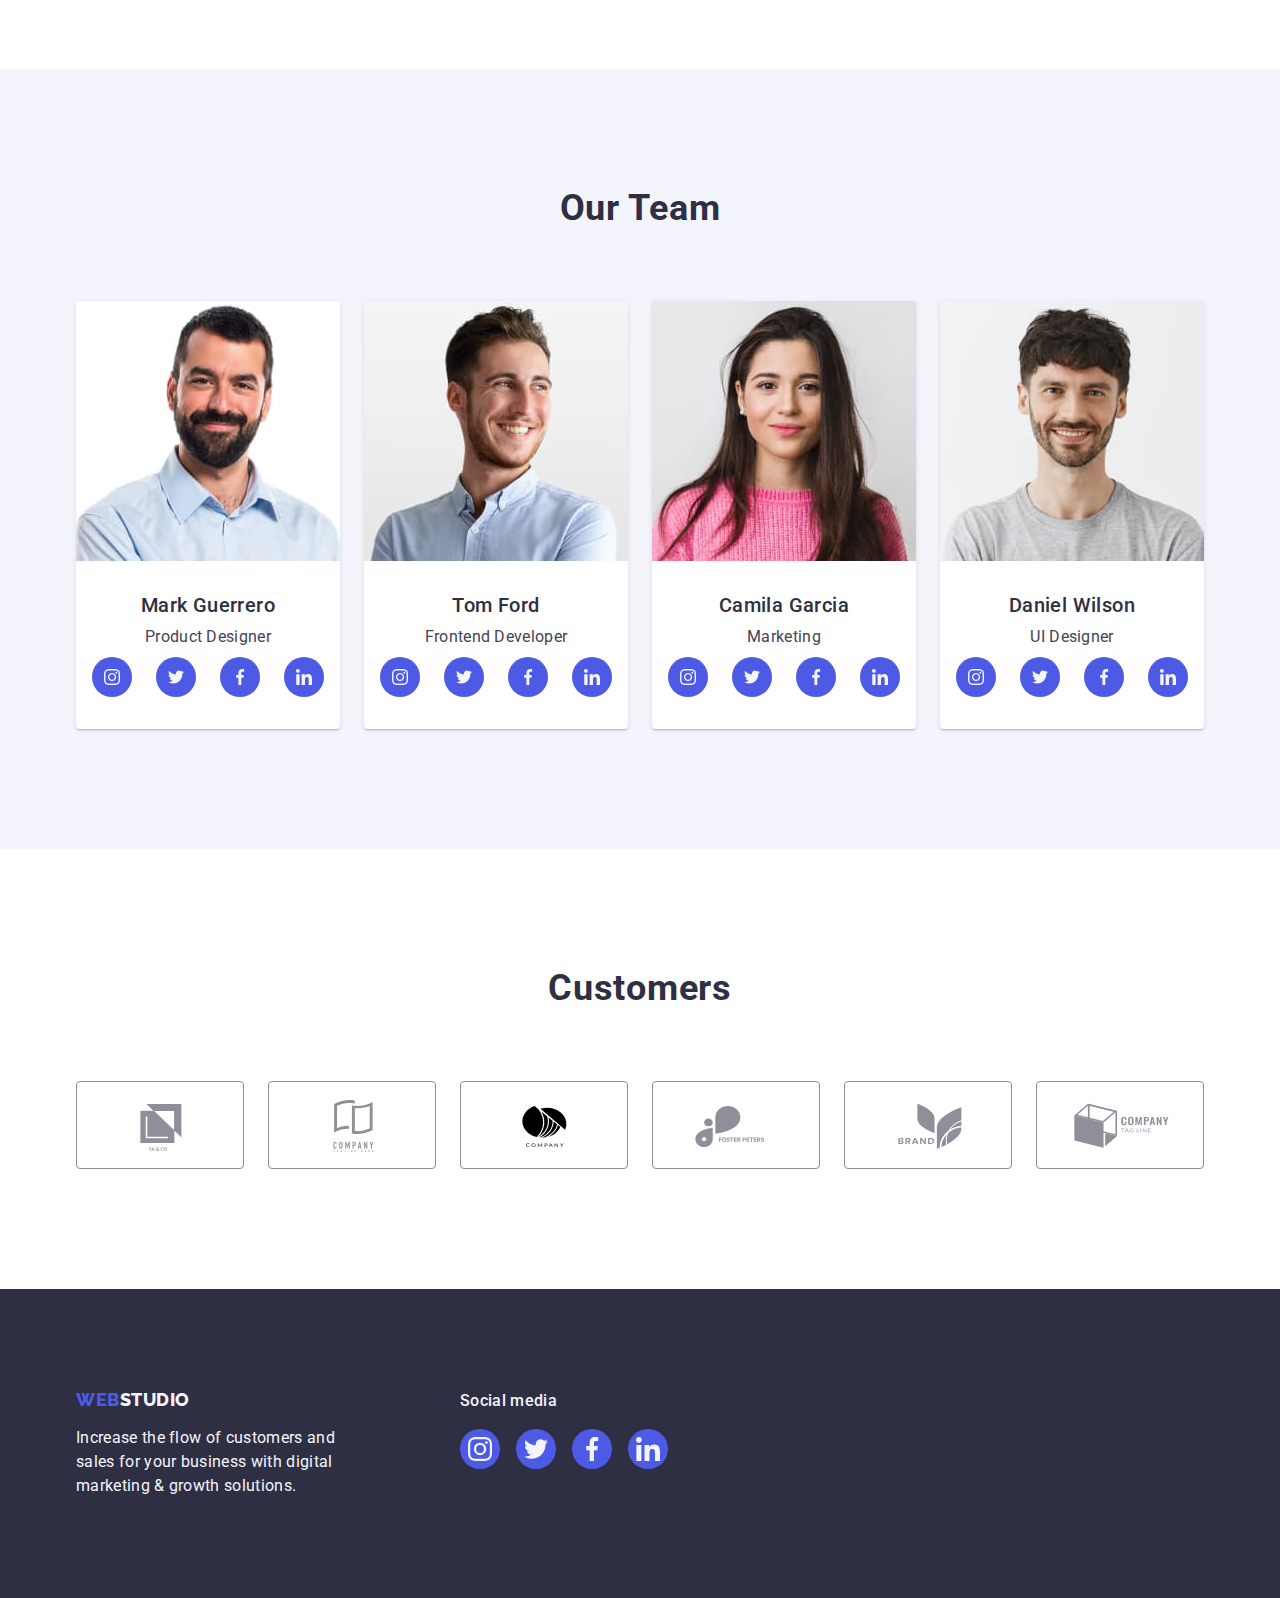
==== commit 91c4d57f: "day 2" ====
--- a/index.html
+++ b/index.html
@@ -27,7 +27,7 @@
           >
           <ul class="header-list list">
             <li class="header-item">
-              <a class="header-link link" href="./index.html">Studio</a>
+              <a class="header-link active link" href="./index.html">Studio</a>
             </li>
             <li class="header-item">
               <a class="header-link link" href="./portfolio.html">Portfolio</a>
@@ -61,7 +61,9 @@
       <section class="section hero">
         <div class="container">
           <h1 class="hero-title">Effective Solutions for Your Business</h1>
-          <button class="hero-btn" type="button">Order Service</button>
+          <button class="hero-btn" type="button" data-modal-open>
+            Order Service
+          </button>
         </div>
       </section>
       <!--Benefits-->
@@ -168,10 +170,34 @@
                 <h3 class="team-list-title">Mark Guerrero</h3>
                 <p class="team-text">Product Designer</p>
                 <ul class="socials-list">
-                  <li class="social-link-1"></li>
-                  <li class="social-link-2"></li>
-                  <li class="social-link-3"></li>
-                  <li class="social-link-3"></li>
+                  <li class="social-link-item list">
+                    <a class="social-link" href="" aria-label="instagram">
+                      <svg class="social-link-icon" width="16" height="16">
+                        <use href="./images/icons.svg#social-1"></use>
+                      </svg>
+                    </a>
+                  </li>
+                  <li class="social-link-item list">
+                    <a class="social-link" href="" aria-label="twitter">
+                      <svg class="social-link-icon" width="16" height="16">
+                        <use href="./images/icons.svg#social-2"></use>
+                      </svg>
+                    </a>
+                  </li>
+                  <li class="social-link-item list">
+                    <a class="social-link" href="" aria-label="facebook">
+                      <svg class="social-link-icon" width="16" height="16">
+                        <use href="./images/icons.svg#social-3"></use>
+                      </svg>
+                    </a>
+                  </li>
+                  <li class="social-link-item list">
+                    <a class="social-link" href="" aria-label="linkedin">
+                      <svg class="social-link-icon" width="16" height="16">
+                        <use href="./images/icons.svg#social-4"></use>
+                      </svg>
+                    </a>
+                  </li>
                 </ul>
               </div>
             </li>
@@ -185,6 +211,36 @@
               <div class="team-member">
                 <h3 class="team-list-title">Tom Ford</h3>
                 <p class="team-text">Frontend Developer</p>
+                <ul class="socials-list">
+                  <li class="social-link-item list">
+                    <a class="social-link" href="" aria-label="instagram">
+                      <svg class="social-link-icon" width="16" height="16">
+                        <use href="./images/icons.svg#social-1"></use>
+                      </svg>
+                    </a>
+                  </li>
+                  <li class="social-link-item list">
+                    <a class="social-link" href="" aria-label="twitter">
+                      <svg class="social-link-icon" width="16" height="16">
+                        <use href="./images/icons.svg#social-2"></use>
+                      </svg>
+                    </a>
+                  </li>
+                  <li class="social-link-item list">
+                    <a class="social-link" href="" aria-label="facebook">
+                      <svg class="social-link-icon" width="16" height="16">
+                        <use href="./images/icons.svg#social-3"></use>
+                      </svg>
+                    </a>
+                  </li>
+                  <li class="social-link-item list">
+                    <a class="social-link" href="" aria-label="linkedin">
+                      <svg class="social-link-icon" width="16" height="16">
+                        <use href="./images/icons.svg#social-4"></use>
+                      </svg>
+                    </a>
+                  </li>
+                </ul>
               </div>
             </li>
             <li class="team-list-item">
@@ -197,6 +253,36 @@
               <div class="team-member">
                 <h3 class="team-list-title">Camila Garcia</h3>
                 <p class="team-text">Marketing</p>
+                <ul class="socials-list">
+                  <li class="social-link-item list">
+                    <a class="social-link" href="" aria-label="instagram">
+                      <svg class="social-link-icon" width="16" height="16">
+                        <use href="./images/icons.svg#social-1"></use>
+                      </svg>
+                    </a>
+                  </li>
+                  <li class="social-link-item list">
+                    <a class="social-link" href="" aria-label="twitter">
+                      <svg class="social-link-icon" width="16" height="16">
+                        <use href="./images/icons.svg#social-2"></use>
+                      </svg>
+                    </a>
+                  </li>
+                  <li class="social-link-item list">
+                    <a class="social-link" href="" aria-label="facebook">
+                      <svg class="social-link-icon" width="16" height="16">
+                        <use href="./images/icons.svg#social-3"></use>
+                      </svg>
+                    </a>
+                  </li>
+                  <li class="social-link-item list">
+                    <a class="social-link" href="" aria-label="linkedin">
+                      <svg class="social-link-icon" width="16" height="16">
+                        <use href="./images/icons.svg#social-4"></use>
+                      </svg>
+                    </a>
+                  </li>
+                </ul>
               </div>
             </li>
             <li class="team-list-item">
@@ -209,6 +295,36 @@
               <div class="team-member">
                 <h3 class="team-list-title">Daniel Wilson</h3>
                 <p class="team-text">UI Designer</p>
+                <ul class="socials-list">
+                  <li class="social-link-item list">
+                    <a class="social-link" href="" aria-label="instagram">
+                      <svg class="social-link-icon" width="16" height="16">
+                        <use href="./images/icons.svg#social-1"></use>
+                      </svg>
+                    </a>
+                  </li>
+                  <li class="social-link-item list">
+                    <a class="social-link" href="" aria-label="twitter">
+                      <svg class="social-link-icon" width="16" height="16">
+                        <use href="./images/icons.svg#social-2"></use>
+                      </svg>
+                    </a>
+                  </li>
+                  <li class="social-link-item list">
+                    <a class="social-link" href="" aria-label="facebook">
+                      <svg class="social-link-icon" width="16" height="16">
+                        <use href="./images/icons.svg#social-3"></use>
+                      </svg>
+                    </a>
+                  </li>
+                  <li class="social-link-item list">
+                    <a class="social-link" href="" aria-label="linkedin">
+                      <svg class="social-link-icon" width="16" height="16">
+                        <use href="./images/icons.svg#social-4"></use>
+                      </svg>
+                    </a>
+                  </li>
+                </ul>
               </div>
             </li>
           </ul>
@@ -268,14 +384,63 @@
     <!--Footer section-->
     <footer class="footer">
       <div class="container">
-        <a class="footer-logo link" href="./index.html"
-          >web<span class="logo-foot">Studio</span></a
-        >
-        <p class="footer-text">
-          Increase the flow of customers and sales for your business with
-          digital marketing & growth solutions.
-        </p>
+        <div class="footer-wrapper">
+          <div class="slogan">
+            <a class="footer-logo link" href="./index.html"
+              >web<span class="logo-foot">Studio</span></a
+            >
+            <p class="footer-text">
+              Increase the flow of customers and sales for your business with
+              digital marketing & growth solutions.
+            </p>
+          </div>
+          <div class="socials">
+            <p class="footer-list-header">Social media</p>
+            <ul class="socials-footer-list">
+              <li class="social-item-footer list">
+                <a class="social-link-footer" href="" aria-label="instagram">
+                  <svg class="social-icon-footer" width="24" height="24">
+                    <use href="./images/icons.svg#social-1"></use>
+                  </svg>
+                </a>
+              </li>
+              <li class="social-item-footer list">
+                <a class="social-link-footer" href="" aria-label="twitter">
+                  <svg class="social-icon-footer" width="24" height="24">
+                    <use href="./images/icons.svg#social-2"></use>
+                  </svg>
+                </a>
+              </li>
+              <li class="social-item-footer list">
+                <a class="social-link-footer" href="" aria-label="facebook">
+                  <svg class="social-icon-footer" width="24" height="24">
+                    <use href="./images/icons.svg#social-3"></use>
+                  </svg>
+                </a>
+              </li>
+              <li class="social-item-footer list">
+                <a class="social-link-footer" href="" aria-label="linkedin">
+                  <svg class="social-icon-footer" width="24" height="24">
+                    <use href="./images/icons.svg#social-4"></use>
+                  </svg>
+                </a>
+              </li>
+            </ul>
+          </div>
+        </div>
       </div>
     </footer>
+
+    <!--Modal window-->
+    <div class="backdrop is-hidden" data-modal>
+      <div class="modal">
+        <button class="modal-button" data-modal-close>
+          <svg class="modal-icon" width="8" height="8">
+            <use href="./images/icons.svg#icon-close"></use>
+          </svg>
+        </button>
+      </div>
+    </div>
+    <script src="./js/modal.js"></script>
   </body>
 </html>
--- a/css/styles.css
+++ b/css/styles.css
@@ -121,6 +121,26 @@
     letter-spacing: 0.02em;
     padding: 24px 0;
     display: block;
+    position: relative;
+    transition-property: color;
+    transition-duration: 250ms;
+    transition-timing-function: cubic-bezier(0.4, 0, 0.2, 1);
+}
+
+.header-link:hover, .header-link:focus {
+    color: var(--pressed-state); 
+}
+
+.header-link.active::after {
+    position: absolute;
+    bottom: 0;
+    left: 0;
+    content: '';
+    width: 100%;
+    height: 4px;
+    display: block;
+    background-color: var(--pressed-state);
+    border-radius: 2px;
 }
 
 .header-link:hover {
@@ -144,6 +164,9 @@
 
 .header-address-link {
     color: var(--text);
+    transition-property: color;
+    transition-duration: 250ms;
+    transition-timing-function: cubic-bezier(0.4, 0, 0.2, 1);
 }
 .header-address-link:hover {
     color: var(--pressed-state);
@@ -194,6 +217,9 @@
     margin: 0 auto;
     border: none;
     min-width: 169px;
+    transition-property: background-color;
+    transition-duration: 250ms;
+    transition-timing-function: cubic-bezier(0.4, 0, 0.2, 1);
 }
 
 .hero-btn:hover, .hero-btn:focus {
@@ -335,11 +361,41 @@
     font-size: 16px;
     letter-spacing: 0.02em;
     text-align: center;
+    margin-bottom: 8px;
 }
 
 .team-member {
     padding: 32px 16px;
 }
+
+
+.socials-list {
+    display: flex;
+    gap: 24px;
+    align-items: center;
+    justify-content: center;
+}
+
+.social-link-item {}
+
+.social-link {
+    display: flex;
+    width: 40px;
+    height: 40px;
+    align-items: center;
+    justify-content: center;
+    border-radius: 50%;
+    background-color: var(--primary-brand); 
+    transition-property: background-color;
+    transition-duration: 250ms;
+    transition-timing-function: cubic-bezier(0.4, 0, 0.2, 1);
+}
+
+.social-link:hover {
+background-color: var(--pressed-state);
+}
+
+.social-link-icon {}
 
 /**
   |============================
@@ -377,6 +433,9 @@
 justify-content: center;
 border: 1px solid var(--subtle-text);
 border-radius: 4px;
+transition-property: fill;
+transition-duration: 250ms;
+transition-timing-function: cubic-bezier(0.4, 0, 0.2, 1);
 }
 
 .customer-list-icon {
@@ -426,6 +485,9 @@
     letter-spacing: 0.04em;
     border-radius: 4px;
     padding: 12px 24px;
+    transition-property: background-color, color, border, box-shadow;
+    transition-duration: 250ms;
+    transition-timing-function: cubic-bezier(0.4, 0, 0.2, 1);
 }
 
 
@@ -433,25 +495,39 @@
         background-color: var(--pressed-state);
         color: var(--white-background);
         border: 1px solid transparent;
+        box-shadow: 0px 2px 2px 0px rgba(0, 0, 0, 0.12), 0px 2px 1px 0px rgba(0, 0, 0, 0.08), 0px 3px 1px 0px rgba(0, 0, 0, 0.10);
     }
 
 .portfolio-btn:focus {
     background-color: var(--pressed-state);
     color: var(--white-background);
     border: 1px solid transparent;
-}
-
-
+    box-shadow: 0px 2px 2px 0px rgba(0, 0, 0, 0.12), 0px 2px 1px 0px rgba(0, 0, 0, 0.08), 0px 3px 1px 0px rgba(0, 0, 0, 0.10);
+}
+
+.portfolio-links {}
 
 .portfolio-list {
     display: flex;
     flex-wrap: wrap;
     column-gap: 24px;
     row-gap: 48px;
-    
-}
-
-.portfolio-list-item {}
+}
+
+.portfolio-list-item {
+    width: 360px;
+    background-color: #FFFFFF;
+    position: relative;
+    overflow: hidden;
+    transition-property: box-shadow;
+    transition-duration: 250ms;
+    transition-timing-function: cubic-bezier(0.4, 0, 0.2, 1);
+    }
+
+.portfolio-list-item:hover {
+    box-shadow: 0px 2px 1px 0px rgba(46, 47, 66, 0.08), 0px 1px 1px 0px rgba(46, 47, 66, 0.16), 0px 1px 6px 0px rgba(46, 47, 66, 0.08);
+}
+
 
 .portfolio-list-title {
     font-weight: 500;
@@ -475,6 +551,38 @@
     border-top: none;
 }
 
+.port-wrapper {}
+
+.portfolio-list-item:hover .overlay{
+transform: translateY(0);
+}
+
+.overlay {
+    position: absolute;
+    top: 0px;
+    left: 0;
+    transform: translateY(422px);
+    background-color: #4D5AE5;
+    display: flex;
+    padding-top: 40px;
+    padding-left: 32px;
+    padding-right: 32px;
+    width: 100%;
+    height: 300px;
+    transition-property: transform;
+    transition-duration: 250ms;
+    transition-timing-function: cubic-bezier(0.4, 0, 0.2, 1);
+}
+
+.overlay-text {
+    font-size: 16px;
+    line-height: 1.5;
+    letter-spacing: 0.02em;
+    color: var(--text);
+    display: flex;
+    color: #F4F4FD;
+}
+
 /**
   |============================
   | Footer styles
@@ -485,24 +593,134 @@
     padding: 100px 0;
 }
 
+.footer-wrapper {
+    display: flex;
+    gap: 120px;
+}
+
 .footer-logo {
     font-family: 'Raleway', sans-serif;
-        text-transform: uppercase;
-        color: var(--primary-brand);
-        font-weight: 800;
-        font-size: 18px;
-        line-height: 1.17;
-        letter-spacing: 0.03em;
-        margin-bottom: 16px;
-        display: inline-block;
+    text-transform: uppercase;
+    color: var(--primary-brand);
+    font-weight: 800;
+    font-size: 18px;
+    line-height: 1.17;
+    letter-spacing: 0.03em;
+    margin-bottom: 16px;
+    display: inline-block;
     }
     
     .logo-foot {
-        color: var(--light);
+    color: var(--light);
     }
     
 .footer-text {
     color: var(--light);
     letter-spacing: 0.02em;
     width: 264px;
-}+}
+
+.footer-list-header {
+    color: var(--light);
+    letter-spacing: 0.02em;
+    font-size: 16px;
+    font-weight: 500;
+    line-height: 24px;
+    display: flex;
+    margin-bottom: 16px;
+}
+
+.socials-footer-list {
+    display: flex;
+    gap: 16px;
+    align-items: center;
+    justify-content: center;
+}
+
+.social-item-footer {}
+
+.social-link-footer {
+    display: flex;
+    width: 40px;
+    height: 40px;
+    align-items: center;
+    justify-content: center;
+    border-radius: 50%;
+    background-color: var(--primary-brand);
+    transition-property: background-color;
+    transition-duration: 250ms;
+    transition-timing-function: cubic-bezier(0.4, 0, 0.2, 1);
+}
+
+.social-link-footer:hover {
+background-color: var(--success)
+}
+
+.socials {}
+
+.social-icon-footer {}
+
+/**
+  |============================
+  | Modal styles
+  |============================
+*/
+
+.backdrop {
+    position: fixed;
+    top: 0;
+    left: 0;
+    width: 100%;
+    height: 100%;
+    background-color: rgba(46, 47, 66, 0.40);
+    transition: opacity 250ms cubic-bezier(0.4, 0, 0.2, 1), visibility 250ms cubic-bezier(0.4, 0, 0.2, 1);
+    opacity: 1;
+    visibility: visible;
+    pointer-events: initial;
+}
+
+.backdrop.is-hidden {
+    opacity: 0;
+    pointer-events: none;
+    visibility: hidden;
+}
+
+.backdrop.is-hidden .modal {
+    opacity: 0;
+    transform: translateX(-50%) translateY(-70%);
+}
+
+.modal {
+    position: absolute;
+    top: 50%;
+    left: 50%;
+    transform: translateX(-50%) translateY(-50%);
+    width: 408px;
+    height: 584px; 
+    border-radius: 4px;
+    box-shadow: 0px 2px 1px 0px rgba(0, 0, 0, 0.20), 0px 1px 3px 0px rgba(0, 0, 0, 0.12), 0px 1px 1px 0px rgba(0, 0, 0, 0.14);
+    background-color: #fcfcfc;
+   transition: opacity 250ms cubic-bezier(0.4, 0, 0.2, 1) 250ms, transform 250ms cubic-bezier(0.4, 0, 0.2, 1);
+}
+
+.modal-icon {
+    color: #2E2F42;
+}
+
+.modal-button {
+    background-color: transparent;
+    position: absolute;
+    border: none;
+    padding: 0;
+    top: 24px;
+    right: 24px;
+    width: 24px;
+    height: 24px;
+    cursor: pointer;
+    display: flex;
+    justify-content: center;
+    align-items: center;
+    background: var(--accent);
+    border-radius: 24px;
+    border: 1px solid rgba(0, 0, 0, 0.10);
+    }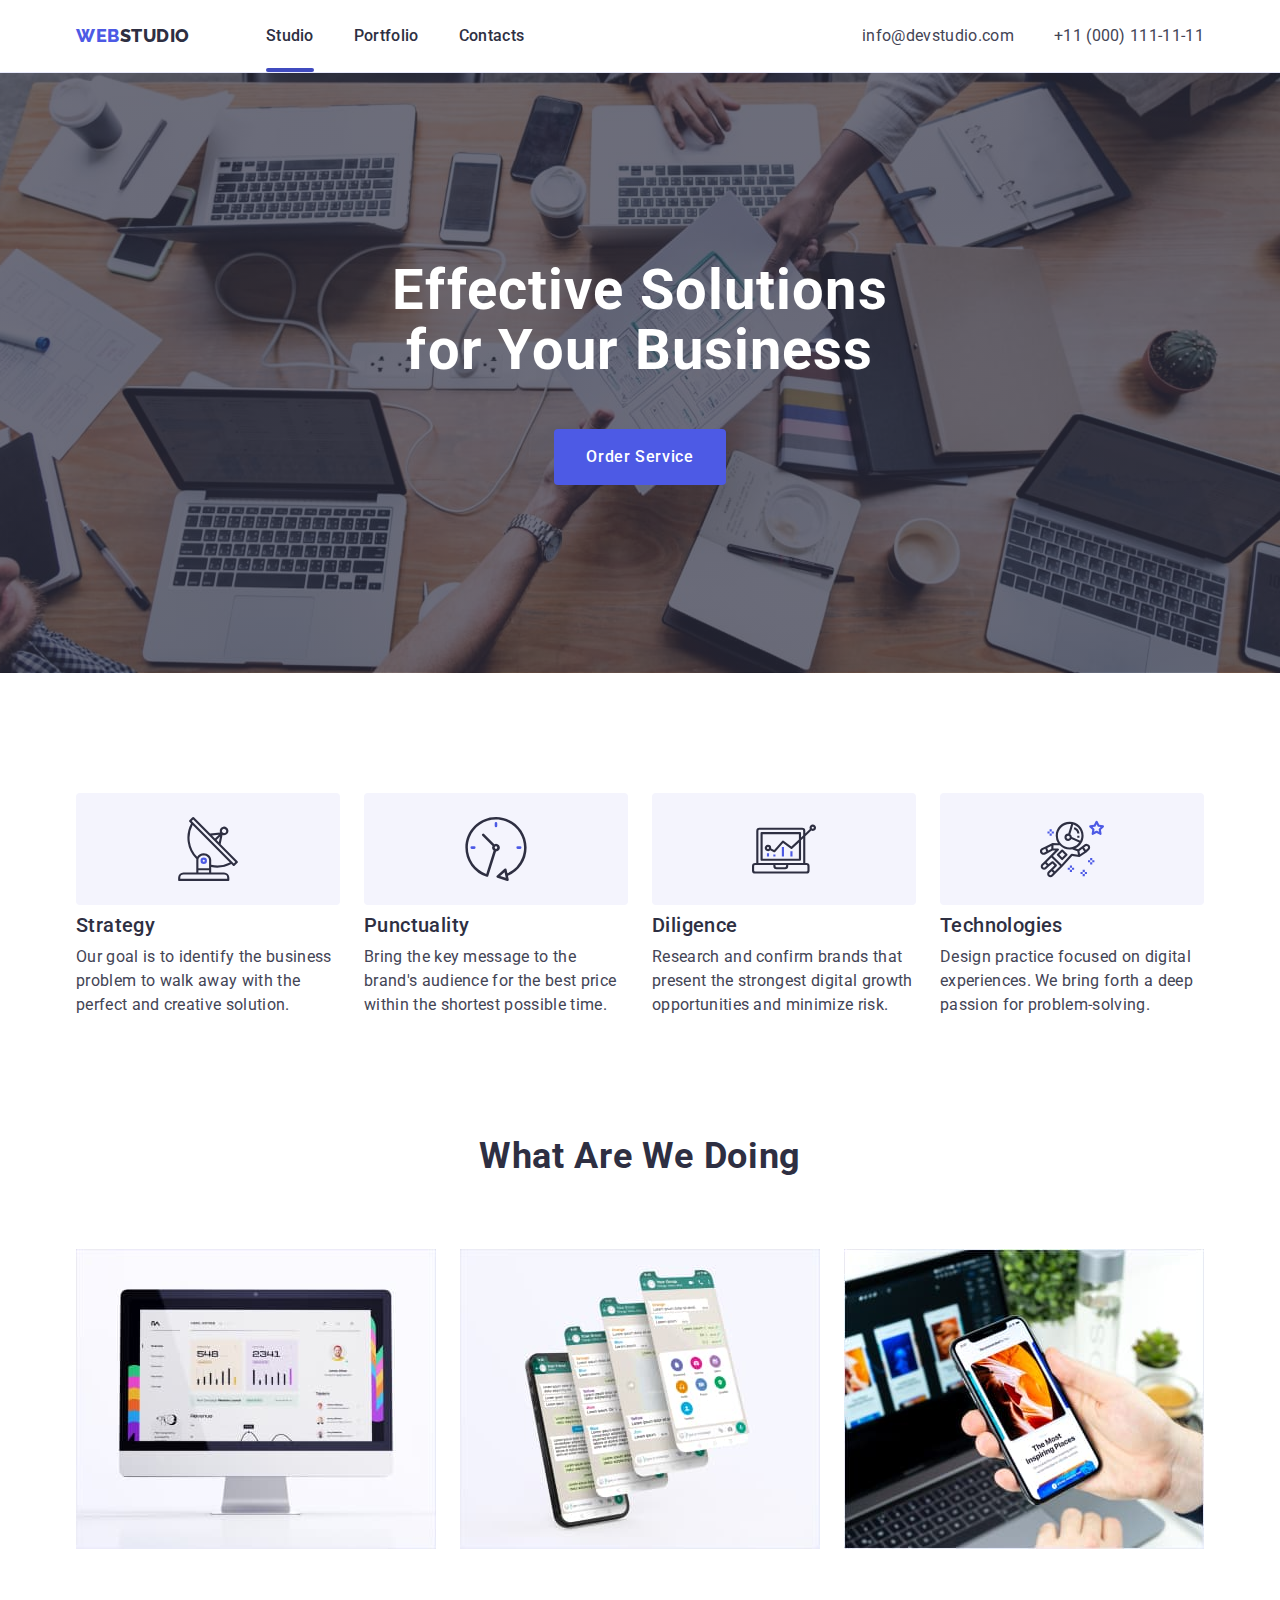
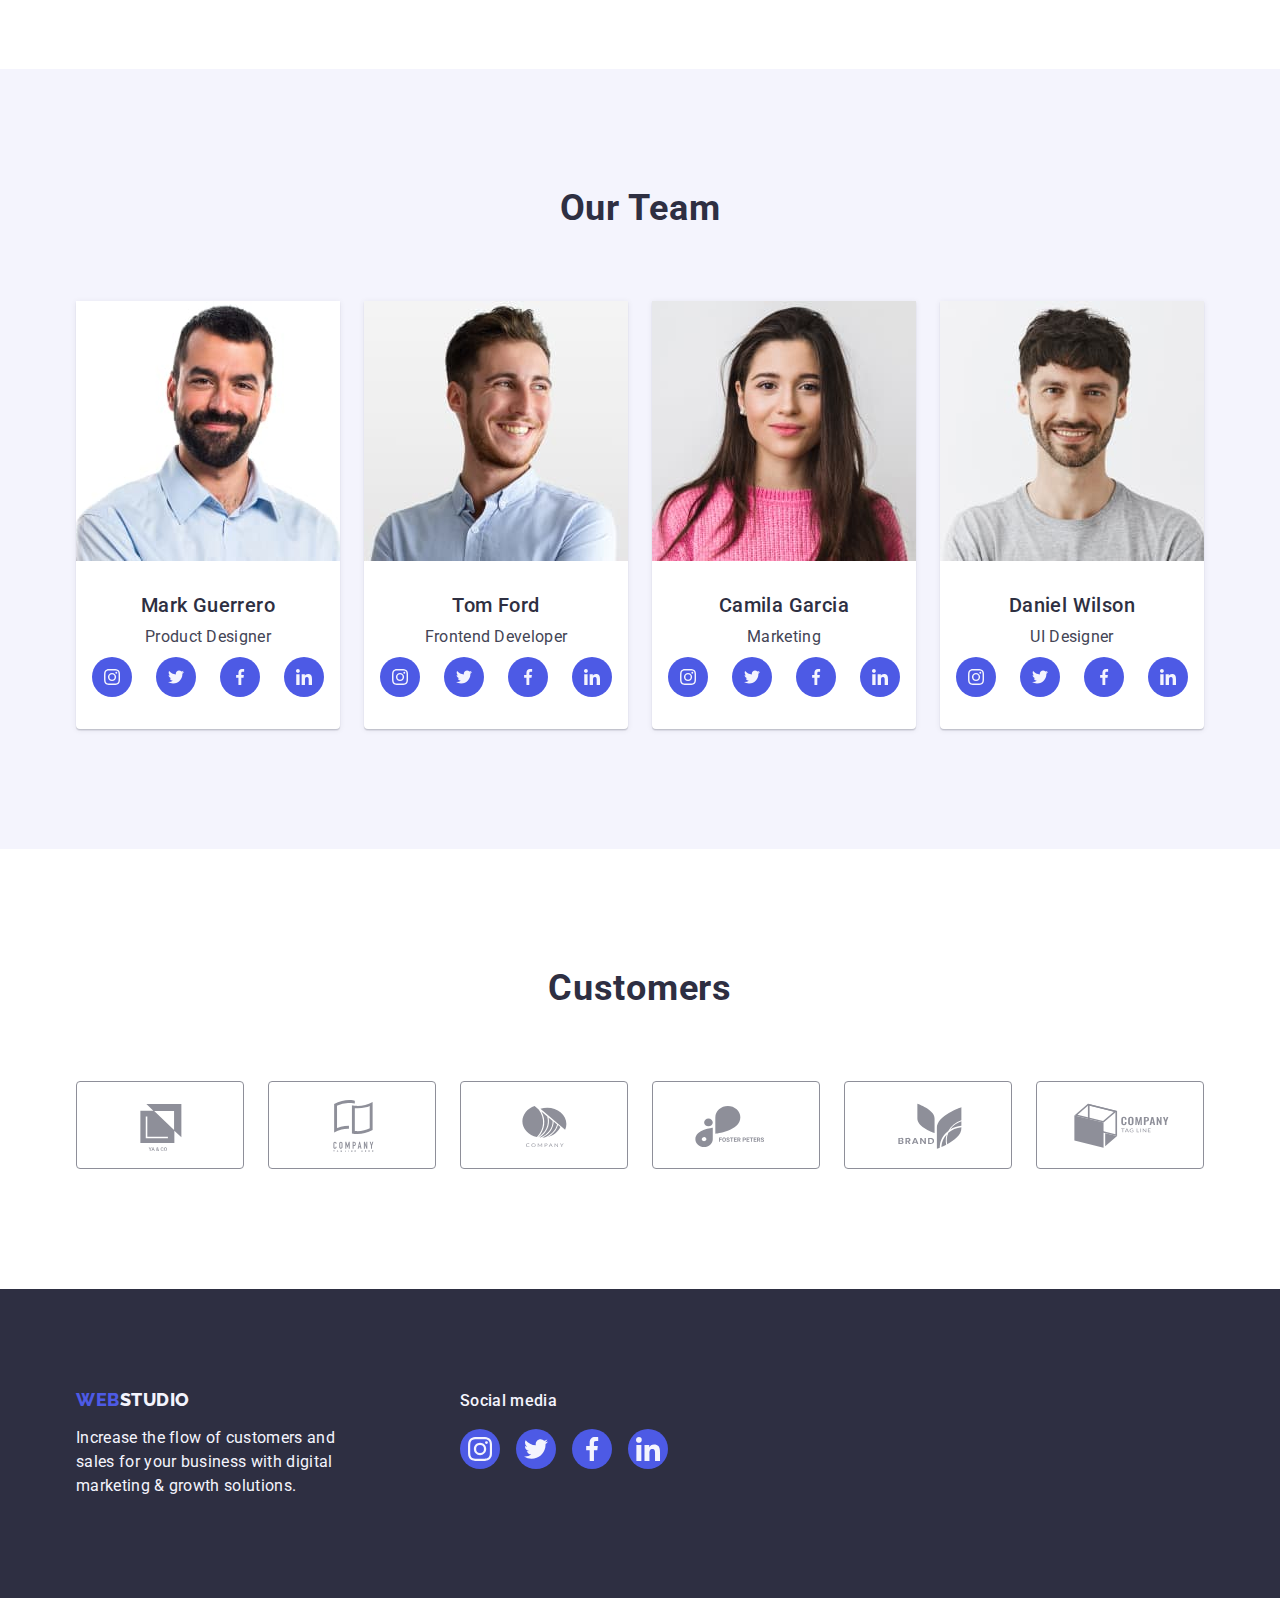
==== commit 6ea7b2e5: "dayy2" ====
--- a/index.html
+++ b/index.html
@@ -351,7 +351,7 @@
             </li>
             <li class="customer-list-item">
               <a class="customers-links" href="" aria-label="customer3">
-                <svg lass="customer-list-icon" width="104" height="56">
+                <svg class="customer-list-icon" width="104" height="56">
                   <use href="./images/icons.svg#customer-3"></use>
                 </svg>
               </a>
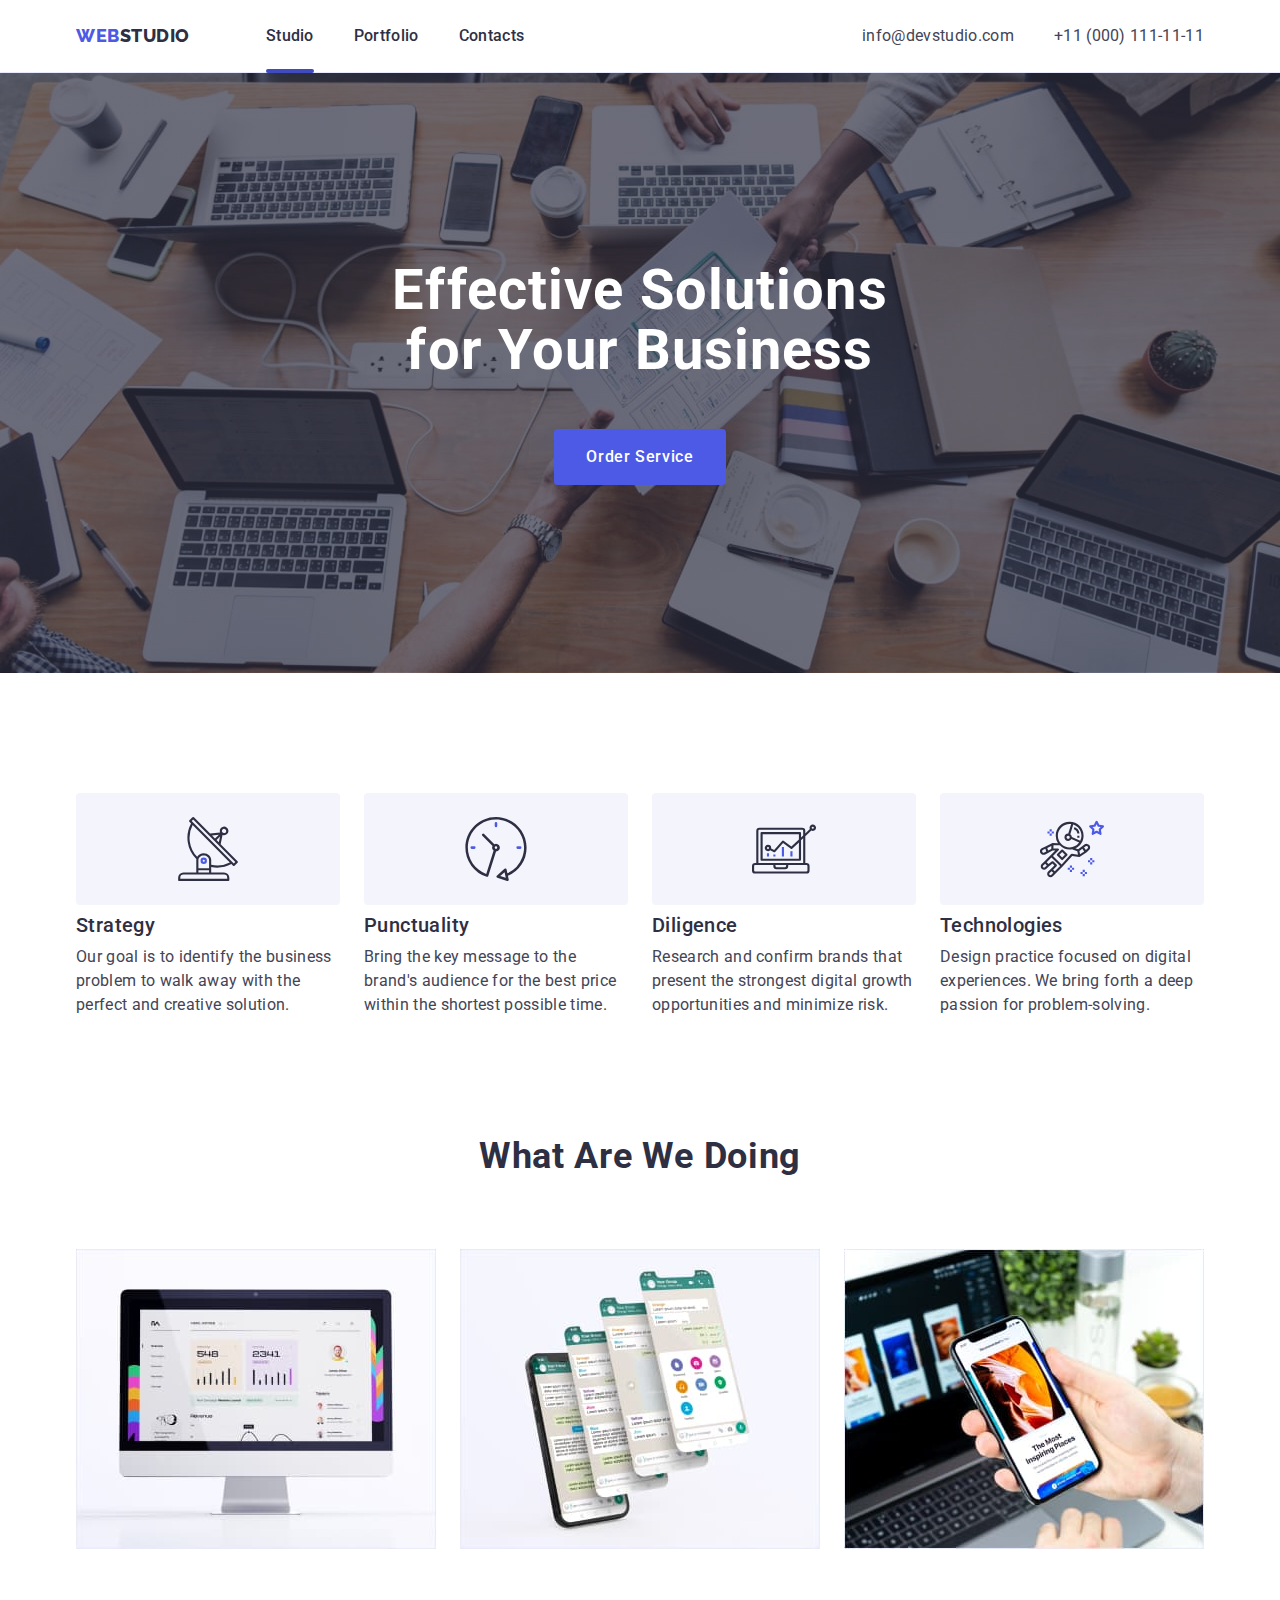
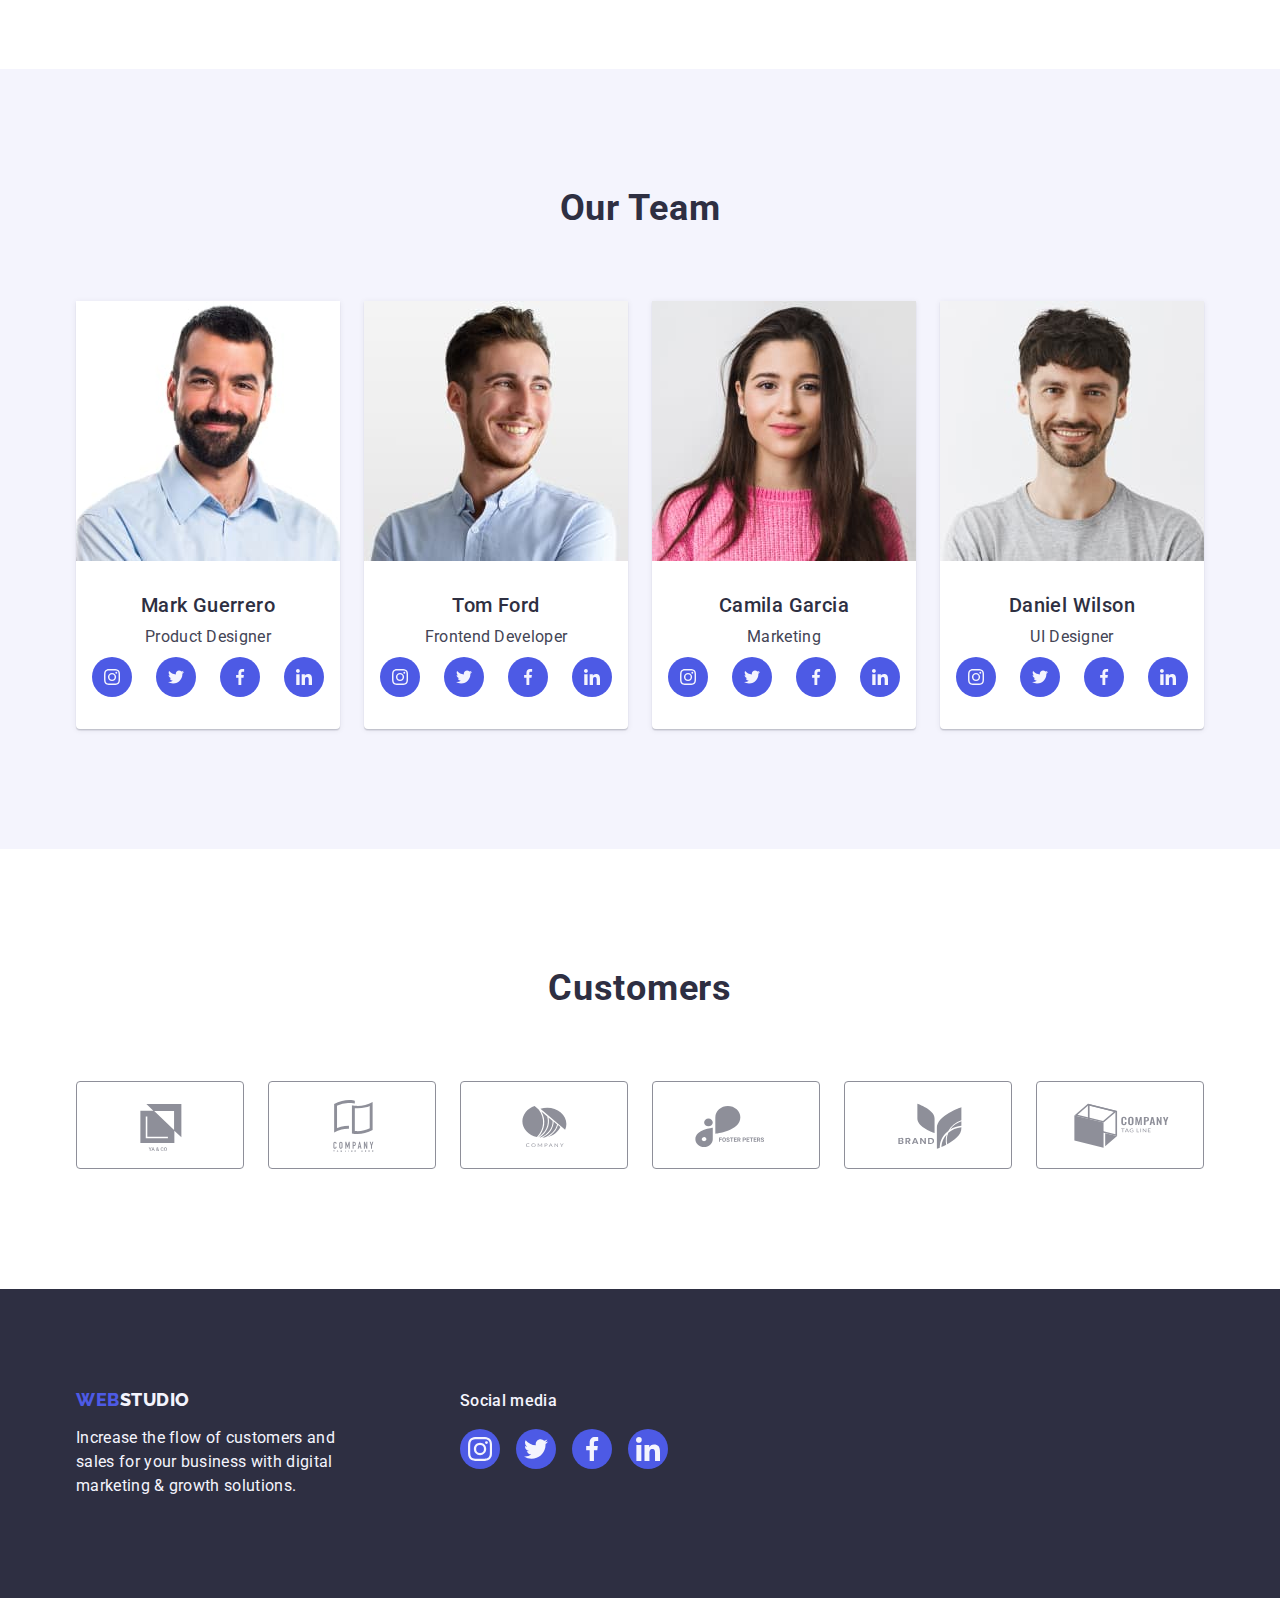
==== commit 2b2a9437: "after check 1" ====
--- a/index.html
+++ b/index.html
@@ -434,7 +434,7 @@
     <!--Modal window-->
     <div class="backdrop is-hidden" data-modal>
       <div class="modal">
-        <button class="modal-button" data-modal-close>
+        <button class="modal-button" type="button" data-modal-close>
           <svg class="modal-icon" width="8" height="8">
             <use href="./images/icons.svg#icon-close"></use>
           </svg>
--- a/css/styles.css
+++ b/css/styles.css
@@ -71,6 +71,7 @@
 
 .header {
     border-bottom: 1px solid var(--accent);
+    box-shadow: зі значенням 0px 2px 1px rgba(46, 47, 66, 0.08), 0px 1px 1px rgba(46, 47, 66, 0.16), 0px 1px 6px rgba(46, 47, 66, 0.08);
 }
 
 .header-container {
@@ -133,7 +134,7 @@
 
 .header-link.active::after {
     position: absolute;
-    bottom: 0;
+    bottom: -1px;
     left: 0;
     content: '';
     width: 100%;
@@ -141,6 +142,7 @@
     display: block;
     background-color: var(--pressed-state);
     border-radius: 2px;
+
 }
 
 .header-link:hover {
@@ -365,7 +367,7 @@
 }
 
 .team-member {
-    padding: 32px 16px;
+    padding: 32px 0;
 }
 
 
@@ -391,11 +393,13 @@
     transition-timing-function: cubic-bezier(0.4, 0, 0.2, 1);
 }
 
-.social-link:hover {
+.social-link:hover, .social-link:focus {
 background-color: var(--pressed-state);
 }
 
-.social-link-icon {}
+.social-link-icon {
+    fill: var(--light)
+}
 
 /**
   |============================
@@ -429,25 +433,27 @@
 display: flex;
 width: 168px;
 height: 88px;
+color: #8E8F99;
 align-items: center;
 justify-content: center;
 border: 1px solid var(--subtle-text);
 border-radius: 4px;
-transition-property: fill;
+transition-property: border-color, color;
 transition-duration: 250ms;
 transition-timing-function: cubic-bezier(0.4, 0, 0.2, 1);
 }
 
 .customer-list-icon {
-fill: var(--subtle-text);
+fill: currentColor;
 }
 
 .customers-links:hover .customer-list-icon {
 fill: var(--pressed-state);
 }
 
-.customers-links:hover {
+.customers-links:hover, .customers-links:focus {
     border-color: var(--pressed-state);
+    color: var(--pressed-state)
 }
 
 /**
@@ -471,6 +477,10 @@
     justify-content: center;
     gap: 24px;
     margin-bottom: 72px;
+}
+
+.portfolio-btn-item {
+    transition: color 250ms cubic-bezier(0.4, 0, 0.2, 1), background-color 250ms cubic-bezier(0.4, 0, 0.2, 1), border-color 250ms cubic-bezier(0.4, 0, 0.2, 1),box-shadow 250ms cubic-bezier(0.4, 0, 0.2, 1);
 }
 
 .portfolio-btn {
@@ -505,7 +515,14 @@
     box-shadow: 0px 2px 2px 0px rgba(0, 0, 0, 0.12), 0px 2px 1px 0px rgba(0, 0, 0, 0.08), 0px 3px 1px 0px rgba(0, 0, 0, 0.10);
 }
 
-.portfolio-links {}
+.portfolio-links {
+    display: block;
+    transition: box-shadow 250ms cubic-bezier(0.4, 0, 0.2, 1);
+}
+
+.portfolio-links:hover {
+    box-shadow: 0px 1px 6px rgba(46, 47, 66, 0.08), 0px 1px 1px rgba(46, 47, 66, 0.16), 0px 2px 1px rgba(46, 47, 66, 0.08);
+}
 
 .portfolio-list {
     display: flex;
@@ -517,8 +534,7 @@
 .portfolio-list-item {
     width: 360px;
     background-color: #FFFFFF;
-    position: relative;
-    overflow: hidden;
+
     transition-property: box-shadow;
     transition-duration: 250ms;
     transition-timing-function: cubic-bezier(0.4, 0, 0.2, 1);
@@ -539,10 +555,10 @@
     }
 
 .portfolio-text {
-font-size: 16px;
-line-height: 1.5;
-letter-spacing: 0.02em;
-color: var(--text);
+    font-size: 16px;
+    line-height: 1.5;
+    letter-spacing: 0.02em;
+    color: var(--text);
     }
 
 .portfolio-description {
@@ -551,17 +567,27 @@
     border-top: none;
 }
 
-.port-wrapper {}
-
-.portfolio-list-item:hover .overlay{
-transform: translateY(0);
-}
-
-.overlay {
+.port-wrapper {
+    position: relative;
+    overflow: hidden;
+}
+
+.portfolio-links:hover .overlay-text {
+    transform: translateY(0);
+}
+
+.overlay-text {
+    font-size: 16px;
+    line-height: 1.5;
+    letter-spacing: 0.02em;
+    color: var(--text);
+    display: flex;
+    color: #F4F4FD;
+
     position: absolute;
     top: 0px;
     left: 0;
-    transform: translateY(422px);
+    transform: translateY(100%);
     background-color: #4D5AE5;
     display: flex;
     padding-top: 40px;
@@ -574,14 +600,6 @@
     transition-timing-function: cubic-bezier(0.4, 0, 0.2, 1);
 }
 
-.overlay-text {
-    font-size: 16px;
-    line-height: 1.5;
-    letter-spacing: 0.02em;
-    color: var(--text);
-    display: flex;
-    color: #F4F4FD;
-}
 
 /**
   |============================
@@ -595,7 +613,11 @@
 
 .footer-wrapper {
     display: flex;
-    gap: 120px;
+    align-items: baseline;
+}
+
+.slogan {
+margin-right: 120px;
 }
 
 .footer-logo {
@@ -620,29 +642,31 @@
     width: 264px;
 }
 
+
+
 .footer-list-header {
     color: var(--light);
     letter-spacing: 0.02em;
     font-size: 16px;
     font-weight: 500;
-    line-height: 24px;
-    display: flex;
+    line-height: 1.5;
     margin-bottom: 16px;
 }
 
 .socials-footer-list {
     display: flex;
     gap: 16px;
-    align-items: center;
-    justify-content: center;
-}
-
-.social-item-footer {}
-
-.social-link-footer {
-    display: flex;
+}
+
+.social-item-footer {
     width: 40px;
     height: 40px;
+}
+
+.social-link-footer {
+    display: flex;
+    width: 100%;
+    height: 100%;
     align-items: center;
     justify-content: center;
     border-radius: 50%;
@@ -656,9 +680,13 @@
 background-color: var(--success)
 }
 
-.socials {}
-
-.social-icon-footer {}
+.socials {
+
+}
+
+.social-icon-footer {
+    fill: var(--light)
+}
 
 /**
   |============================
@@ -696,7 +724,7 @@
     left: 50%;
     transform: translateX(-50%) translateY(-50%);
     width: 408px;
-    height: 584px; 
+    min-height: 584px; 
     border-radius: 4px;
     box-shadow: 0px 2px 1px 0px rgba(0, 0, 0, 0.20), 0px 1px 3px 0px rgba(0, 0, 0, 0.12), 0px 1px 1px 0px rgba(0, 0, 0, 0.14);
     background-color: #fcfcfc;
@@ -705,6 +733,11 @@
 
 .modal-icon {
     color: #2E2F42;
+    transition: fill 250ms cubic-bezier(0.4, 0, 0.2, 1);
+}
+
+.modal-icon:hover, .modal-icon:focus {
+    fill: #ffffff;
 }
 
 .modal-button {
@@ -721,6 +754,12 @@
     justify-content: center;
     align-items: center;
     background: var(--accent);
-    border-radius: 24px;
+    border-radius: 50%;
     border: 1px solid rgba(0, 0, 0, 0.10);
-    }+    transition: background-color 250ms cubic-bezier(0.4, 0, 0.2, 1), border 250ms cubic-bezier(0.4, 0, 0.2, 1);
+    }
+
+.modal-button:hover, .modal-button:focus {
+    background-color: var(--pressed-state);
+    border: none;
+    }
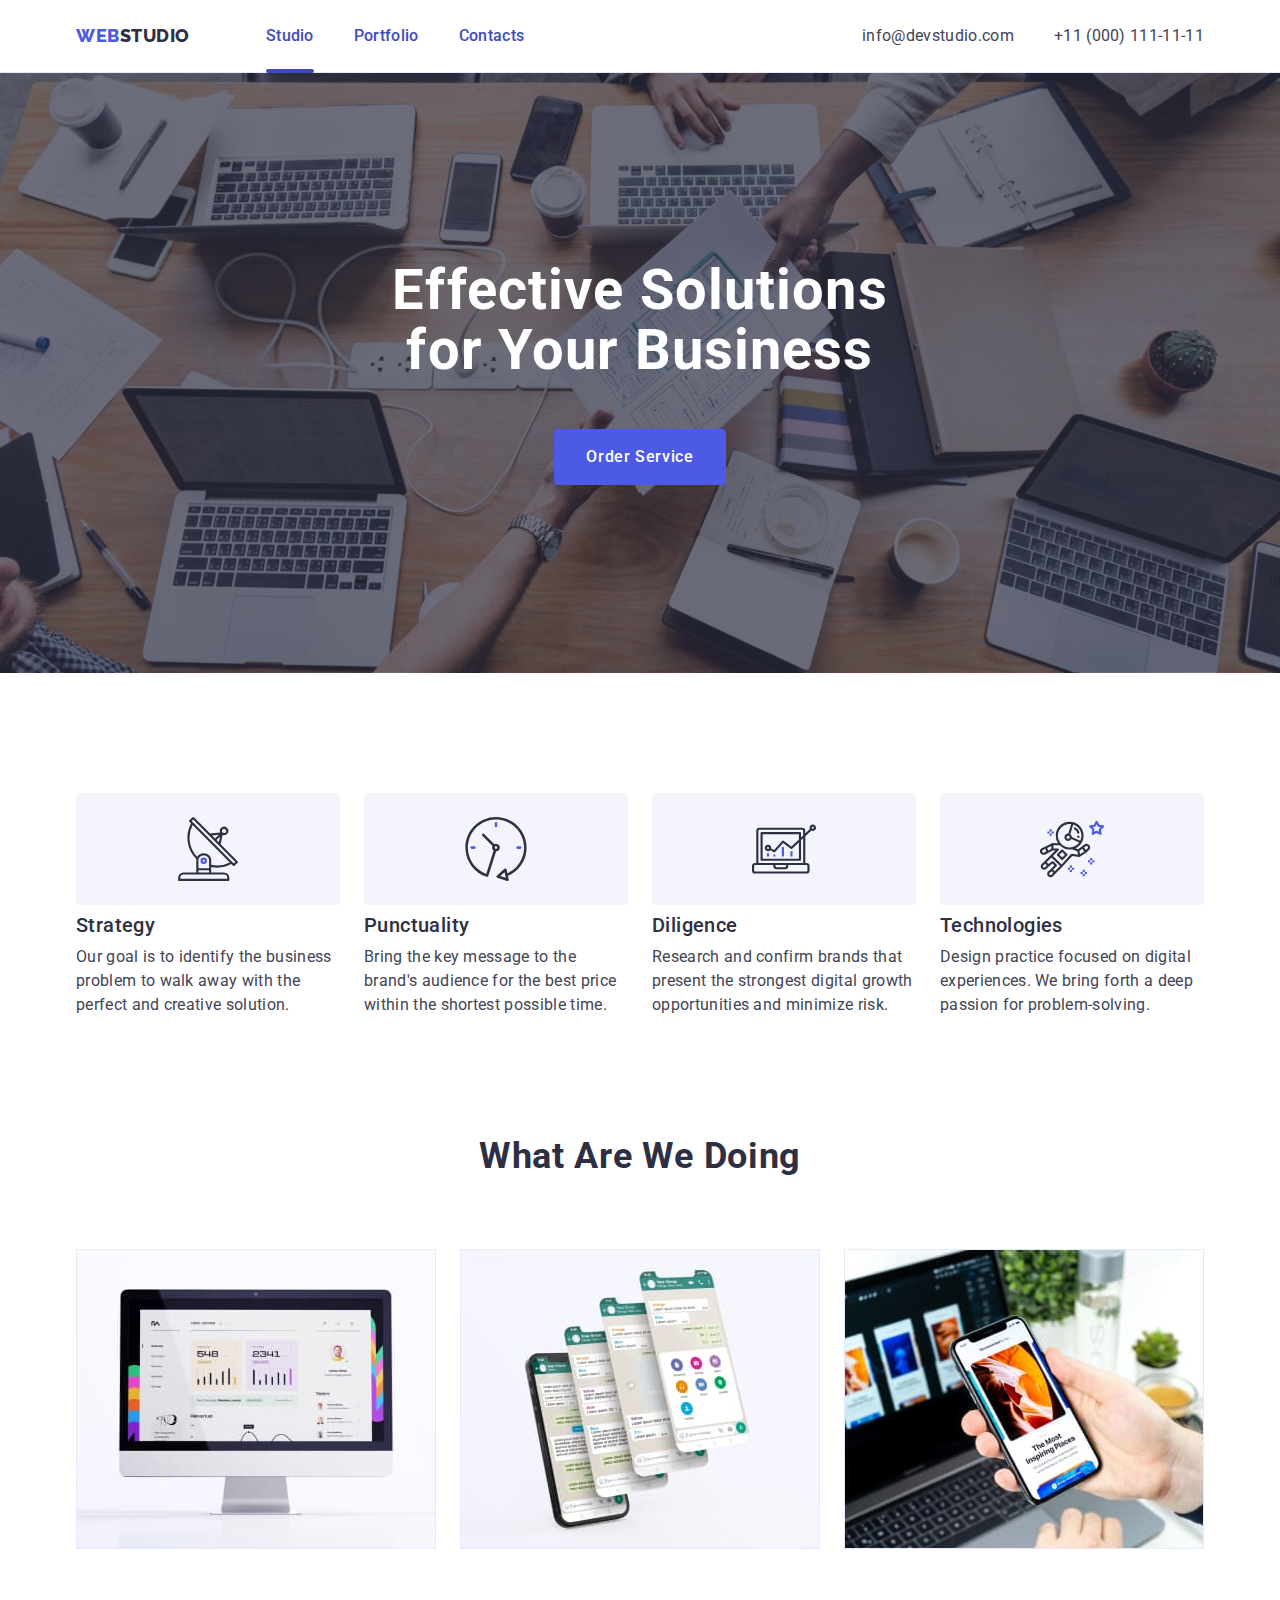
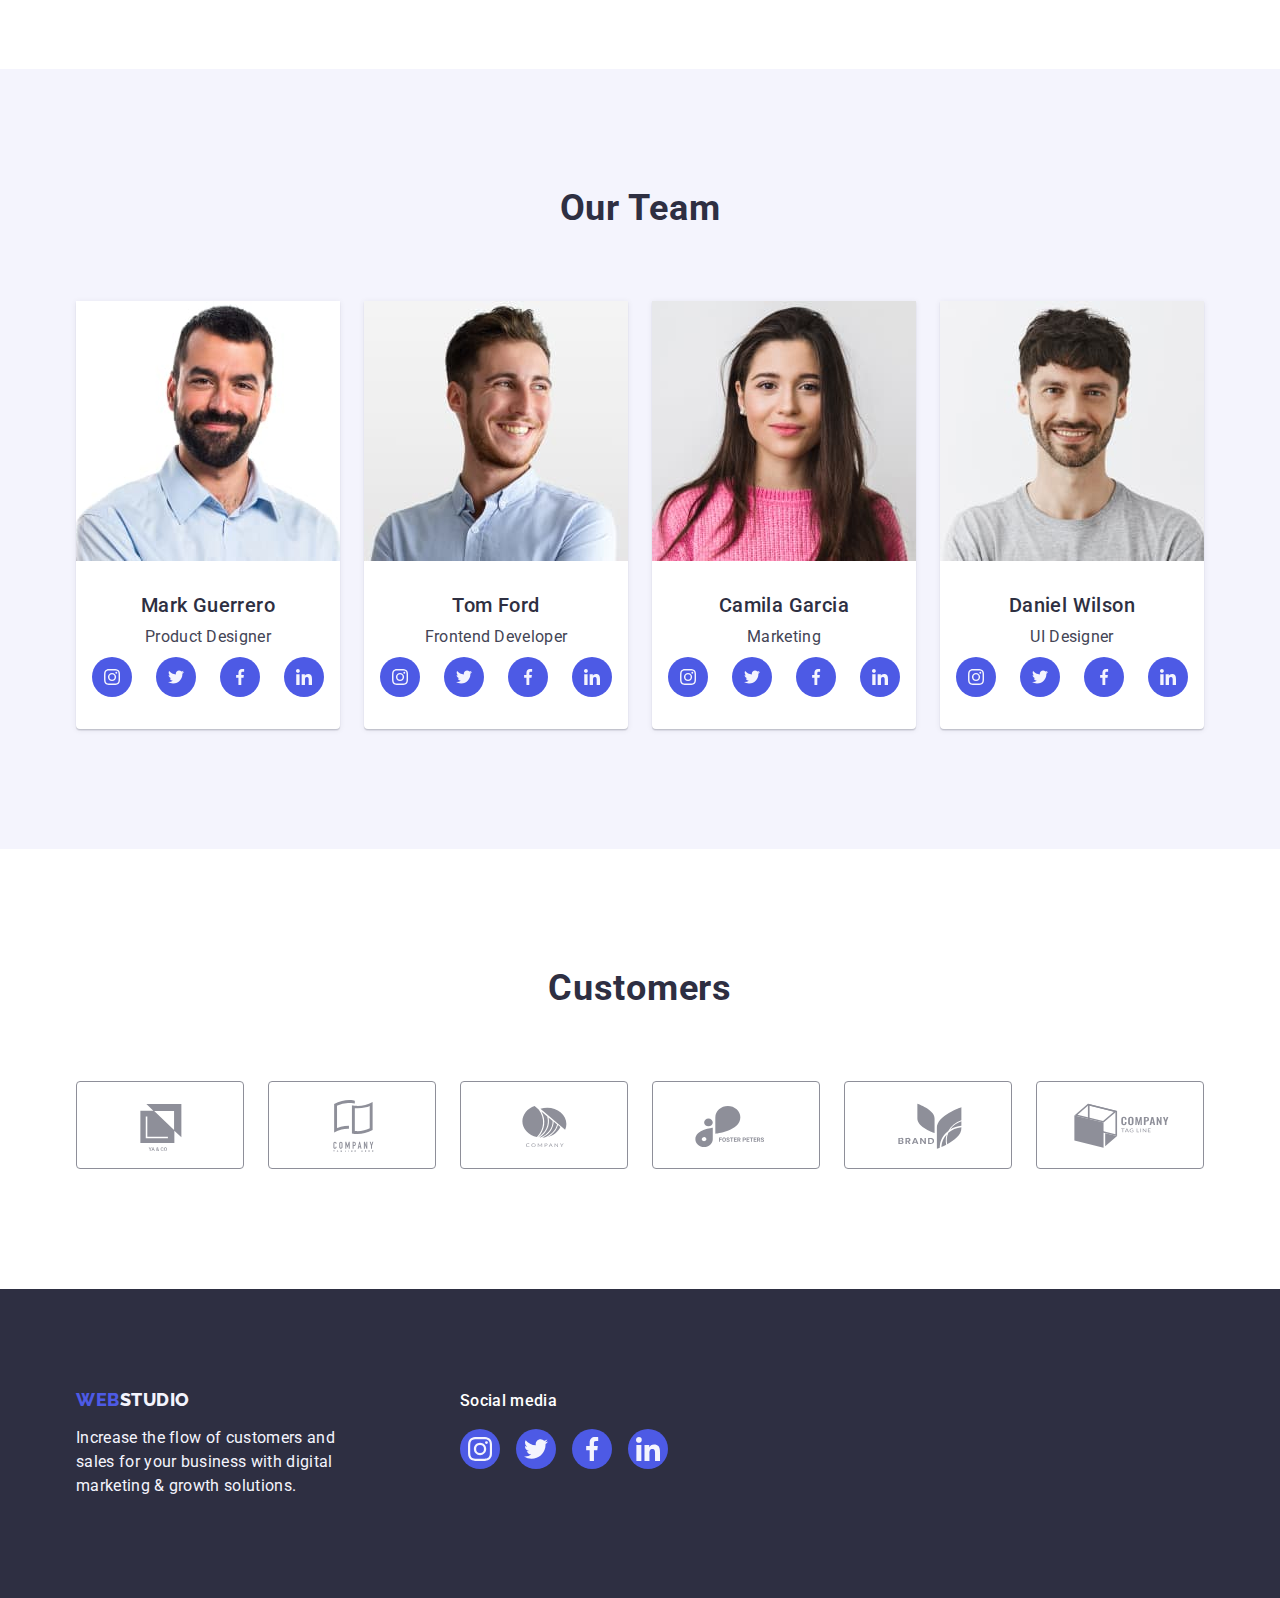
==== commit 98f88908: "after check 3" ====
--- a/index.html
+++ b/index.html
@@ -383,50 +383,48 @@
     </main>
     <!--Footer section-->
     <footer class="footer">
-      <div class="container">
-        <div class="footer-wrapper">
-          <div class="slogan">
-            <a class="footer-logo link" href="./index.html"
-              >web<span class="logo-foot">Studio</span></a
-            >
-            <p class="footer-text">
-              Increase the flow of customers and sales for your business with
-              digital marketing & growth solutions.
-            </p>
-          </div>
-          <div class="socials">
-            <p class="footer-list-header">Social media</p>
-            <ul class="socials-footer-list">
-              <li class="social-item-footer list">
-                <a class="social-link-footer" href="" aria-label="instagram">
-                  <svg class="social-icon-footer" width="24" height="24">
-                    <use href="./images/icons.svg#social-1"></use>
-                  </svg>
-                </a>
-              </li>
-              <li class="social-item-footer list">
-                <a class="social-link-footer" href="" aria-label="twitter">
-                  <svg class="social-icon-footer" width="24" height="24">
-                    <use href="./images/icons.svg#social-2"></use>
-                  </svg>
-                </a>
-              </li>
-              <li class="social-item-footer list">
-                <a class="social-link-footer" href="" aria-label="facebook">
-                  <svg class="social-icon-footer" width="24" height="24">
-                    <use href="./images/icons.svg#social-3"></use>
-                  </svg>
-                </a>
-              </li>
-              <li class="social-item-footer list">
-                <a class="social-link-footer" href="" aria-label="linkedin">
-                  <svg class="social-icon-footer" width="24" height="24">
-                    <use href="./images/icons.svg#social-4"></use>
-                  </svg>
-                </a>
-              </li>
-            </ul>
-          </div>
+      <div class="footer-wrapper container">
+        <div class="slogan">
+          <a class="footer-logo link" href="./index.html"
+            >web<span class="logo-foot">Studio</span></a
+          >
+          <p class="footer-text">
+            Increase the flow of customers and sales for your business with
+            digital marketing & growth solutions.
+          </p>
+        </div>
+        <div class="socials">
+          <p class="footer-list-header">Social media</p>
+          <ul class="socials-footer-list">
+            <li class="social-item-footer list">
+              <a class="social-link-footer" href="" aria-label="instagram">
+                <svg class="social-icon-footer" width="24" height="24">
+                  <use href="./images/icons.svg#social-1"></use>
+                </svg>
+              </a>
+            </li>
+            <li class="social-item-footer list">
+              <a class="social-link-footer" href="" aria-label="twitter">
+                <svg class="social-icon-footer" width="24" height="24">
+                  <use href="./images/icons.svg#social-2"></use>
+                </svg>
+              </a>
+            </li>
+            <li class="social-item-footer list">
+              <a class="social-link-footer" href="" aria-label="facebook">
+                <svg class="social-icon-footer" width="24" height="24">
+                  <use href="./images/icons.svg#social-3"></use>
+                </svg>
+              </a>
+            </li>
+            <li class="social-item-footer list">
+              <a class="social-link-footer" href="" aria-label="linkedin">
+                <svg class="social-icon-footer" width="24" height="24">
+                  <use href="./images/icons.svg#social-4"></use>
+                </svg>
+              </a>
+            </li>
+          </ul>
         </div>
       </div>
     </footer>
--- a/css/styles.css
+++ b/css/styles.css
@@ -71,7 +71,7 @@
 
 .header {
     border-bottom: 1px solid var(--accent);
-    box-shadow: зі значенням 0px 2px 1px rgba(46, 47, 66, 0.08), 0px 1px 1px rgba(46, 47, 66, 0.16), 0px 1px 6px rgba(46, 47, 66, 0.08);
+    box-shadow: 0px 2px 1px rgba(46, 47, 66, 0.08), 0px 1px 1px rgba(46, 47, 66, 0.16), 0px 1px 6px rgba(46, 47, 66, 0.08);
 }
 
 .header-container {
@@ -116,7 +116,7 @@
 
 .header-link {
     font-weight: 500;
-    color: var(--dark);
+    color: var(--pressed-state);
     font-size: 16px;
     line-height: 1.5;
     letter-spacing: 0.02em;
@@ -495,9 +495,10 @@
     letter-spacing: 0.04em;
     border-radius: 4px;
     padding: 12px 24px;
-    transition-property: background-color, color, border, box-shadow;
-    transition-duration: 250ms;
-    transition-timing-function: cubic-bezier(0.4, 0, 0.2, 1);
+    transition: color 250ms cubic-bezier(0.4, 0, 0.2, 1),
+        background-color 250ms cubic-bezier(0.4, 0, 0.2, 1),
+        border-color 250ms cubic-bezier(0.4, 0, 0.2, 1),
+        box-shadow 250ms cubic-bezier(0.4, 0, 0.2, 1);
 }
 
 
@@ -590,9 +591,7 @@
     transform: translateY(100%);
     background-color: #4D5AE5;
     display: flex;
-    padding-top: 40px;
-    padding-left: 32px;
-    padding-right: 32px;
+    padding: 40px 32px;
     width: 100%;
     height: 300px;
     transition-property: transform;
@@ -645,12 +644,12 @@
 
 
 .footer-list-header {
-    color: var(--light);
     letter-spacing: 0.02em;
     font-size: 16px;
     font-weight: 500;
     line-height: 1.5;
     margin-bottom: 16px;
+    color: var(--white-background);
 }
 
 .socials-footer-list {
@@ -676,7 +675,7 @@
     transition-timing-function: cubic-bezier(0.4, 0, 0.2, 1);
 }
 
-.social-link-footer:hover {
+.social-link-footer:hover, .social-link-footer:focus {
 background-color: var(--success)
 }
 
@@ -728,16 +727,12 @@
     border-radius: 4px;
     box-shadow: 0px 2px 1px 0px rgba(0, 0, 0, 0.20), 0px 1px 3px 0px rgba(0, 0, 0, 0.12), 0px 1px 1px 0px rgba(0, 0, 0, 0.14);
     background-color: #fcfcfc;
-   transition: opacity 250ms cubic-bezier(0.4, 0, 0.2, 1) 250ms, transform 250ms cubic-bezier(0.4, 0, 0.2, 1);
+    transition: transform 250ms cubic-bezier(0.4, 0, 0.2, 1);
 }
 
 .modal-icon {
     color: #2E2F42;
     transition: fill 250ms cubic-bezier(0.4, 0, 0.2, 1);
-}
-
-.modal-icon:hover, .modal-icon:focus {
-    fill: #ffffff;
 }
 
 .modal-button {
@@ -762,4 +757,5 @@
 .modal-button:hover, .modal-button:focus {
     background-color: var(--pressed-state);
     border: none;
+    fill: #ffffff;
     }
